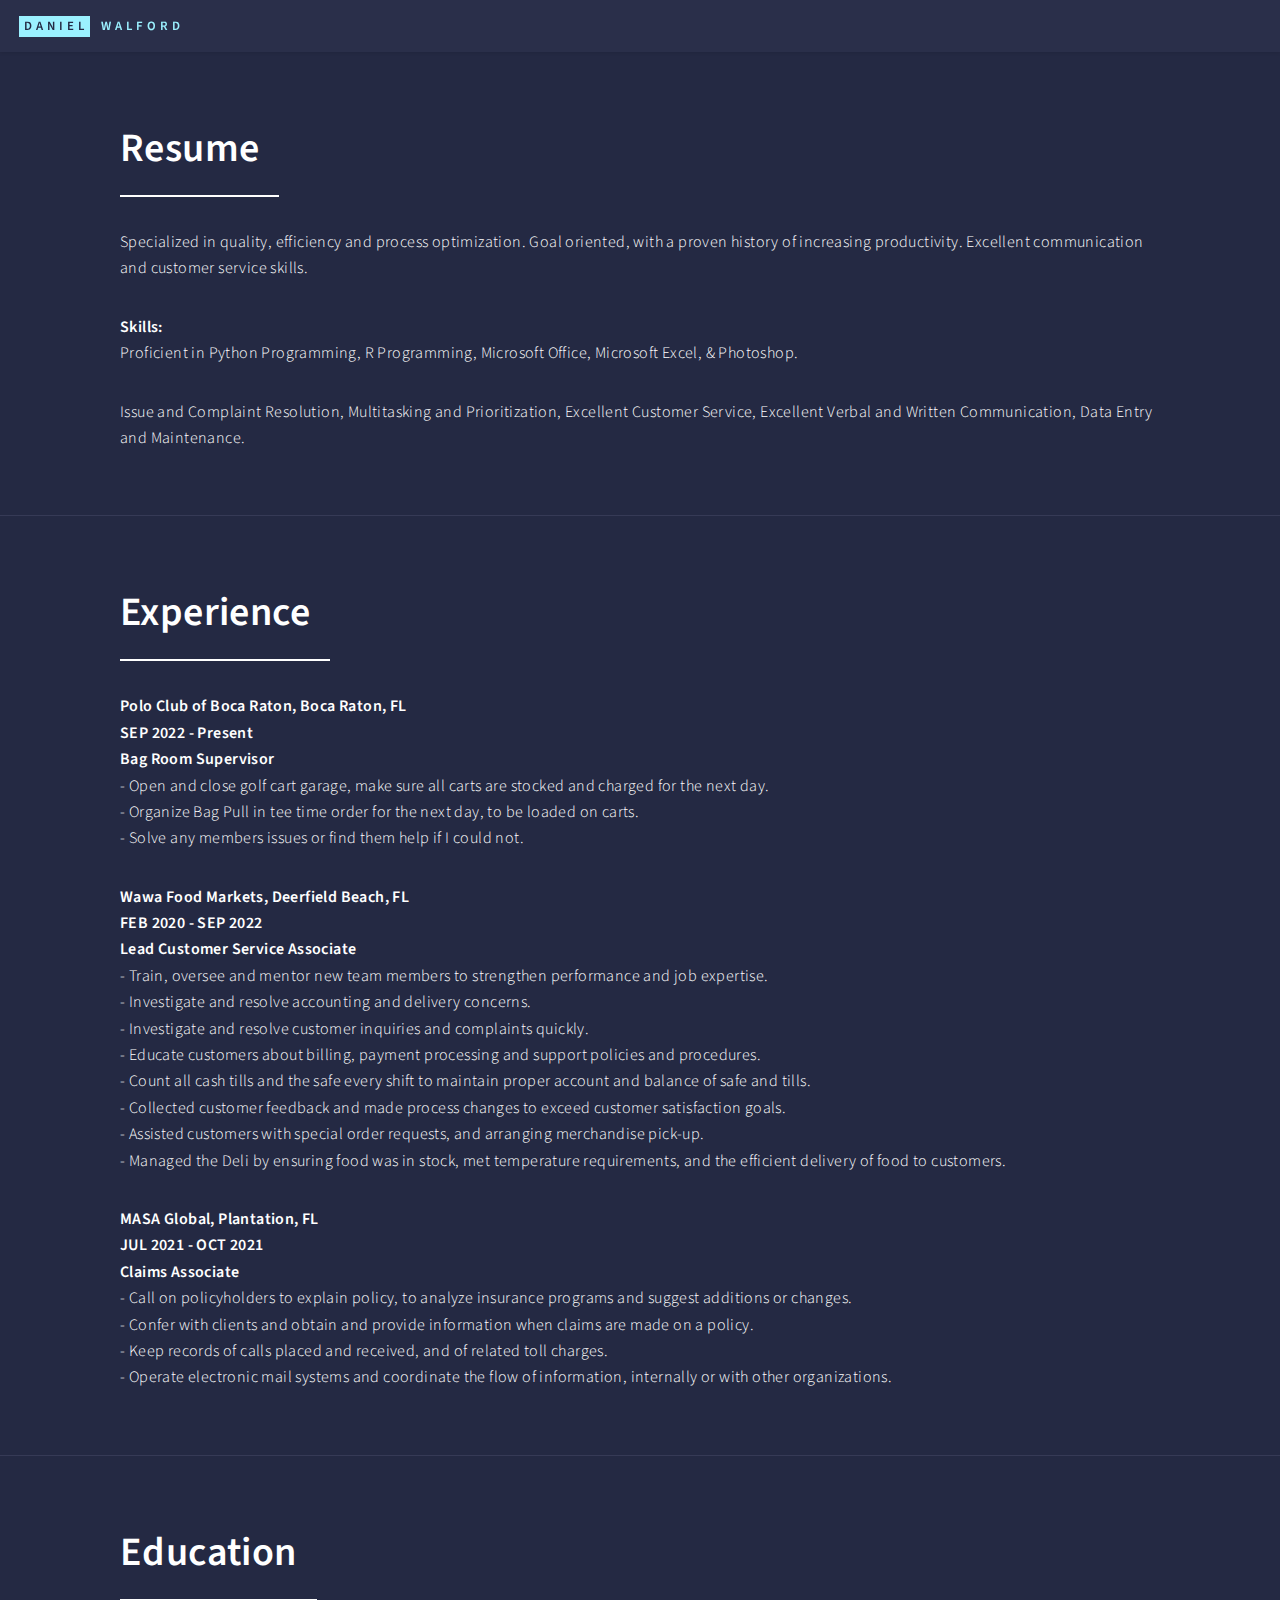
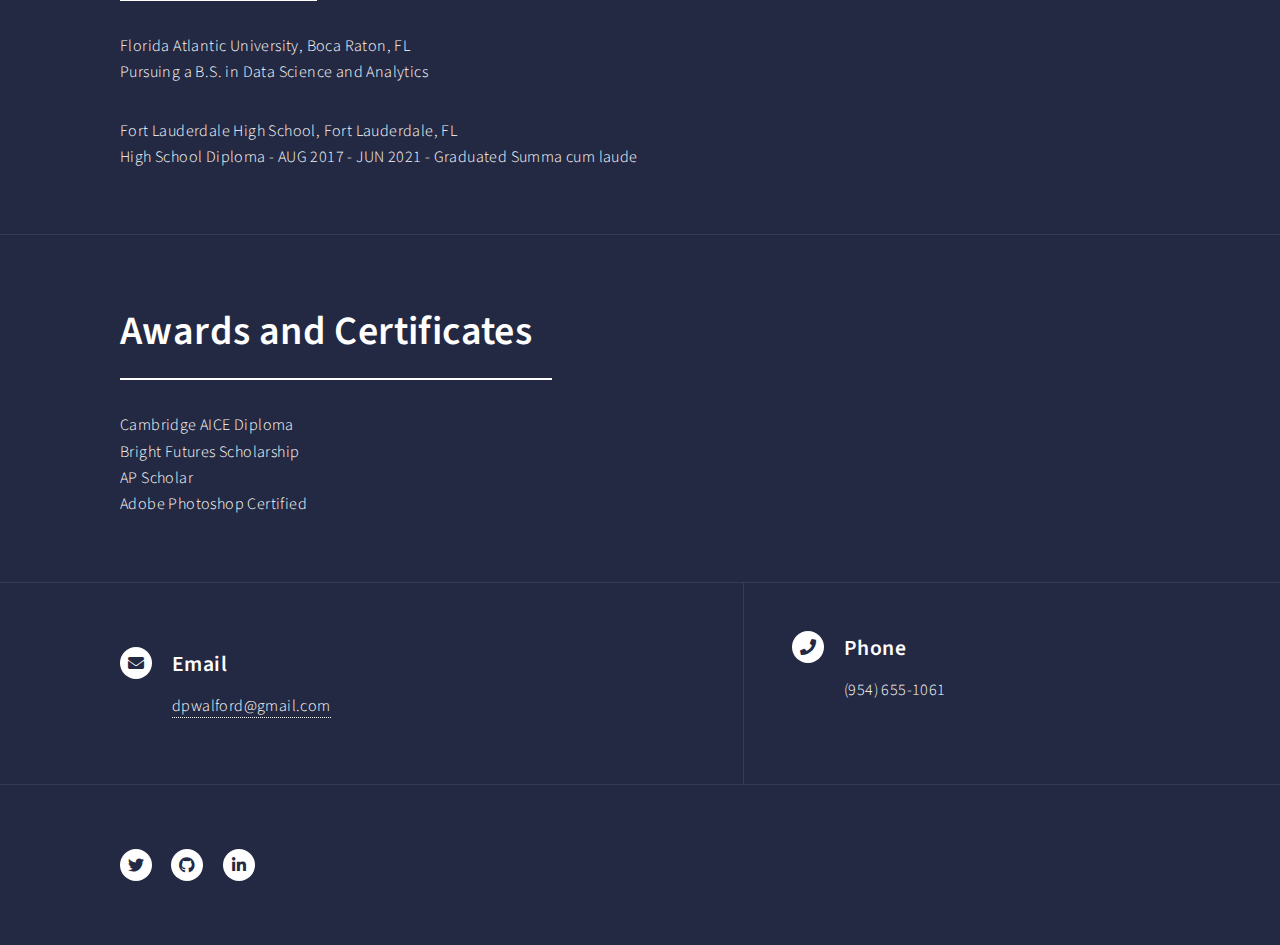
==== generic.html @ 7a770ee2 "Update generic.html" ====
<!DOCTYPE HTML>
<!--
	Forty by HTML5 UP
	html5up.net | @ajlkn
	Free for personal and commercial use under the CCA 3.0 license (html5up.net/license)
-->
<html>
	<head>
		<title>Generic - Forty by HTML5 UP</title>
		<meta charset="utf-8" />
		<meta name="viewport" content="width=device-width, initial-scale=1, user-scalable=no" />
		<link rel="stylesheet" href="assets/css/main.css" />
		<noscript><link rel="stylesheet" href="assets/css/noscript.css" /></noscript>
	</head>
	<body class="is-preload">

		<!-- Wrapper -->
			<div id="wrapper">

				<!-- Header -->
					<header id="header">
						<a href="index.html" class="logo"><strong>DANIEL</strong> <span>WALFORD</span></a>
					</header>

				<!-- Main -->
					<div id="main" class="alt">

						<!-- One -->
							<section id="one">
								<div class="inner">
									<header class="major">
										<h1>Resume</h1>
									</header>
									<p>Specialized in quality, efficiency and process optimization. Goal oriented, with a proven history of increasing productivity. Excellent communication and customer service skills.</p>
									<p><b>Skills:</b><br> Proficient in Python Programming, R Programming, Microsoft Office, Microsoft Excel, & Photoshop.</p>
									<p>Issue and Complaint Resolution, Multitasking and Prioritization, Excellent Customer Service, Excellent Verbal and Written Communication, Data Entry and Maintenance.</p>
								</div>
							</section>
							<section id="one">
								<div class="inner">
									<header class="major">
										<h1>Experience</h1>
									</header>
									<p><b>Polo Club of Boca Raton, Boca Raton, FL<br> SEP 2022 - Present<br> Bag Room Supervisor</b><br> - Open and close golf cart garage, make sure all carts are stocked and charged for the next day.<br> - Organize Bag Pull in tee time order for the next day, to be loaded on carts.<br> - Solve any members issues or find them help if I could not.</p>
									<p><b>Wawa Food Markets, Deerfield Beach, FL<br> FEB 2020 - SEP 2022<br> Lead Customer Service Associate </b><br> - Train, oversee and mentor new team members to strengthen performance and job expertise.<br> - Investigate and resolve accounting and delivery concerns.<br> - Investigate and resolve customer inquiries and complaints quickly.<br> - Educate customers about billing, payment processing and support policies and procedures.<br> - Count all cash tills and the safe every shift to maintain proper account and balance of safe and tills.<br> - Collected customer feedback and made process changes to exceed customer satisfaction goals.<br> - Assisted customers with special order requests, and arranging merchandise pick-up.<br> - Managed the Deli by ensuring food was in stock, met temperature requirements, and the efficient delivery of food to customers.</p>
									<p><b>MASA Global, Plantation, FL<br>  JUL 2021 - OCT 2021<br> Claims Associate</b><br> - Call on policyholders to explain policy, to analyze insurance programs and suggest additions or changes.<br> - Confer with clients and obtain and provide information when claims are made on a policy.<br> - Keep records of calls placed and received, and of related toll charges.<br> - Operate electronic mail systems and coordinate the flow of information, internally or with other organizations.
							</section>
							<section id="one">
								<div class="inner">
									<header class="major">
										<h1>Education</h1>
									</header>
									<p> Florida Atlantic University, Boca Raton, FL<br> Pursuing a B.S. in Data Science and Analytics</p>
									<p>Fort Lauderdale High School, Fort Lauderdale, FL<br> High School Diploma - AUG  2017 - JUN 2021 - Graduated Summa cum laude</p>
							</section>
							<section id="one">
								<div class="inner">
									<header class="major">
										<h1>Awards and Certificates</h1>
									</header>
									<p> Cambridge AICE Diploma<br> Bright Futures Scholarship<br> AP Scholar<br> Adobe Photoshop Certified </p>
							</section>
						

					</div>

				<!-- Contact -->
					<section id="contact">
						<div class="inner">
							<section>
									<div class="contact-method">
										<span class="icon solid alt fa-envelope"></span>
										<h3>Email</h3>
										<a href="href=mailto:“dpwalford@gmail.com”">dpwalford@gmail.com</a>
									</div>
							</section>
							<section class="split">
								
								<section>
									<div class="contact-method">
										<span class="icon solid alt fa-phone"></span>
										<h3>Phone</h3>
										<span>(954) 655-1061</span>
									</div>
								</section>
							</section>
						</div>
					</section>

				<!-- Footer -->
					<footer id="footer">
						<div class="inner">
							<ul class="icons">
								<li><a href="https://twitter.com/DanielWalford_" class="icon brands alt fa-twitter"><span class="label">Twitter</span></a></li>
								<li><a href="https://github.com/dpwalford" class="icon brands alt fa-github"><span class="label">GitHub</span></a></li>
								<li><a href="https://www.linkedin.com/" class="icon brands alt fa-linkedin-in"><span class="label">LinkedIn</span></a></li>
						</div>
					</footer>

			</div>

		<!-- Scripts -->
			<script src="assets/js/jquery.min.js"></script>
			<script src="assets/js/jquery.scrolly.min.js"></script>
			<script src="assets/js/jquery.scrollex.min.js"></script>
			<script src="assets/js/browser.min.js"></script>
			<script src="assets/js/breakpoints.min.js"></script>
			<script src="assets/js/util.js"></script>
			<script src="assets/js/main.js"></script>

	</body>
</html>
---- assets/css/main.css ----
@import url(fontawesome-all.min.css);
@import url("https://fonts.googleapis.com/css?family=Source+Sans+Pro:300,300italic,600,600italic");

/*
	Forty by HTML5 UP
	html5up.net | @ajlkn
	Free for personal and commercial use under the CCA 3.0 license (html5up.net/license)
*/

html, body, div, span, applet, object,
iframe, h1, h2, h3, h4, h5, h6, p, blockquote,
pre, a, abbr, acronym, address, big, cite,
code, del, dfn, em, img, ins, kbd, q, s, samp,
small, strike, strong, sub, sup, tt, var, b,
u, i, center, dl, dt, dd, ol, ul, li, fieldset,
form, label, legend, table, caption, tbody,
tfoot, thead, tr, th, td, article, aside,
canvas, details, embed, figure, figcaption,
footer, header, hgroup, menu, nav, output, ruby,
section, summary, time, mark, audio, video {
	margin: 0;
	padding: 0;
	border: 0;
	font-size: 100%;
	font: inherit;
	vertical-align: baseline;}

article, aside, details, figcaption, figure,
footer, header, hgroup, menu, nav, section {
	display: block;}

body {
	line-height: 1;
}

ol, ul {
	list-style: none;
}

blockquote, q {
	quotes: none;
}

	blockquote:before, blockquote:after, q:before, q:after {
		content: '';
		content: none;
	}

table {
	border-collapse: collapse;
	border-spacing: 0;
}

body {
	-webkit-text-size-adjust: none;
}

mark {
	background-color: transparent;
	color: inherit;
}

input::-moz-focus-inner {
	border: 0;
	padding: 0;
}

input, select, textarea {
	-moz-appearance: none;
	-webkit-appearance: none;
	-ms-appearance: none;
	appearance: none;
}

/* Basic */

	@-ms-viewport {
		width: device-width;
	}

	body {
		-ms-overflow-style: scrollbar;
	}

	@media screen and (max-width: 480px) {

		html, body {
			min-width: 320px;
		}

	}

	html {
		box-sizing: border-box;
	}

	*, *:before, *:after {
		box-sizing: inherit;
	}

	body {
		background: #242943;
	}

		body.is-preload *, body.is-preload *:before, body.is-preload *:after {
			-moz-animation: none !important;
			-webkit-animation: none !important;
			-ms-animation: none !important;
			animation: none !important;
			-moz-transition: none !important;
			-webkit-transition: none !important;
			-ms-transition: none !important;
			transition: none !important;
		}

/* Type */

	body, input, select, textarea {
		color: #ffffff;
		font-family: "Source Sans Pro", Helvetica, sans-serif;
		font-size: 17pt;
		font-weight: 300;
		letter-spacing: 0.025em;
		line-height: 1.65;
	}

		@media screen and (max-width: 1680px) {

			body, input, select, textarea {
				font-size: 14pt;
			}

		}

		@media screen and (max-width: 1280px) {

			body, input, select, textarea {
				font-size: 12pt;
			}

		}

		@media screen and (max-width: 360px) {

			body, input, select, textarea {
				font-size: 11pt;
			}

		}

	a {
		-moz-transition: color 0.2s ease-in-out, border-bottom-color 0.2s ease-in-out;
		-webkit-transition: color 0.2s ease-in-out, border-bottom-color 0.2s ease-in-out;
		-ms-transition: color 0.2s ease-in-out, border-bottom-color 0.2s ease-in-out;
		transition: color 0.2s ease-in-out, border-bottom-color 0.2s ease-in-out;
		border-bottom: dotted 1px;
		color: inherit;
		text-decoration: none;
	}

		a:hover {
			border-bottom-color: transparent;
			color: #9bf1ff !important;
		}

		a:active {
			color: #53e3fb !important;
		}

	strong, b {
		color: #ffffff;
		font-weight: 600;
	}

	em, i {
		font-style: italic;
	}

	p {
		margin: 0 0 2em 0;
	}

	h1, h2, h3, h4, h5, h6 {
		color: #ffffff;
		font-weight: 600;
		line-height: 1.65;
		margin: 0 0 1em 0;
	}

		h1 a, h2 a, h3 a, h4 a, h5 a, h6 a {
			color: inherit;
			border-bottom: 0;
		}

	h1 {
		font-size: 2.5em;
	}

	h2 {
		font-size: 1.75em;
	}

	h3 {
		font-size: 1.35em;
	}

	h4 {
		font-size: 1.1em;
	}

	h5 {
		font-size: 0.9em;
	}

	h6 {
		font-size: 0.7em;
	}

	@media screen and (max-width: 736px) {

		h1 {
			font-size: 2em;
		}

		h2 {
			font-size: 1.5em;
		}

		h3 {
			font-size: 1.25em;
		}

	}

	sub {
		font-size: 0.8em;
		position: relative;
		top: 0.5em;
	}

	sup {
		font-size: 0.8em;
		position: relative;
		top: -0.5em;
	}

	blockquote {
		border-left: solid 4px rgba(212, 212, 255, 0.1);
		font-style: italic;
		margin: 0 0 2em 0;
		padding: 0.5em 0 0.5em 2em;
	}

	code {
		background: rgba(212, 212, 255, 0.035);
		font-family: "Courier New", monospace;
		font-size: 0.9em;
		margin: 0 0.25em;
		padding: 0.25em 0.65em;
	}

	pre {
		-webkit-overflow-scrolling: touch;
		font-family: "Courier New", monospace;
		font-size: 0.9em;
		margin: 0 0 2em 0;
	}

		pre code {
			display: block;
			line-height: 1.75;
			padding: 1em 1.5em;
			overflow-x: auto;
		}

	hr {
		border: 0;
		border-bottom: solid 1px rgba(212, 212, 255, 0.1);
		margin: 2em 0;
	}

		hr.major {
			margin: 3em 0;
		}

	.align-left {
		text-align: left;
	}

	.align-center {
		text-align: center;
	}

	.align-right {
		text-align: right;
	}

/* Row */

	.row {
		display: flex;
		flex-wrap: wrap;
		box-sizing: border-box;
		align-items: stretch;
	}

		.row > * {
			box-sizing: border-box;
		}

		.row.gtr-uniform > * > :last-child {
			margin-bottom: 0;
		}

		.row.aln-left {
			justify-content: flex-start;
		}

		.row.aln-center {
			justify-content: center;
		}

		.row.aln-right {
			justify-content: flex-end;
		}

		.row.aln-top {
			align-items: flex-start;
		}

		.row.aln-middle {
			align-items: center;
		}

		.row.aln-bottom {
			align-items: flex-end;
		}

		.row > .imp {
			order: -1;
		}

		.row > .col-1 {
			width: 8.33333%;
		}

		.row > .off-1 {
			margin-left: 8.33333%;
		}

		.row > .col-2 {
			width: 16.66667%;
		}

		.row > .off-2 {
			margin-left: 16.66667%;
		}

		.row > .col-3 {
			width: 25%;
		}

		.row > .off-3 {
			margin-left: 25%;
		}

		.row > .col-4 {
			width: 33.33333%;
		}

		.row > .off-4 {
			margin-left: 33.33333%;
		}

		.row > .col-5 {
			width: 41.66667%;
		}

		.row > .off-5 {
			margin-left: 41.66667%;
		}

		.row > .col-6 {
			width: 50%;
		}

		.row > .off-6 {
			margin-left: 50%;
		}

		.row > .col-7 {
			width: 58.33333%;
		}

		.row > .off-7 {
			margin-left: 58.33333%;
		}

		.row > .col-8 {
			width: 66.66667%;
		}

		.row > .off-8 {
			margin-left: 66.66667%;
		}

		.row > .col-9 {
			width: 75%;
		}

		.row > .off-9 {
			margin-left: 75%;
		}

		.row > .col-10 {
			width: 83.33333%;
		}

		.row > .off-10 {
			margin-left: 83.33333%;
		}

		.row > .col-11 {
			width: 91.66667%;
		}

		.row > .off-11 {
			margin-left: 91.66667%;
		}

		.row > .col-12 {
			width: 100%;
		}

		.row > .off-12 {
			margin-left: 100%;
		}

		.row.gtr-0 {
			margin-top: 0;
			margin-left: 0em;
		}

			.row.gtr-0 > * {
				padding: 0 0 0 0em;
			}

			.row.gtr-0.gtr-uniform {
				margin-top: 0em;
			}

				.row.gtr-0.gtr-uniform > * {
					padding-top: 0em;
				}

		.row.gtr-25 {
			margin-top: 0;
			margin-left: -0.5em;
		}

			.row.gtr-25 > * {
				padding: 0 0 0 0.5em;
			}

			.row.gtr-25.gtr-uniform {
				margin-top: -0.5em;
			}

				.row.gtr-25.gtr-uniform > * {
					padding-top: 0.5em;
				}

		.row.gtr-50 {
			margin-top: 0;
			margin-left: -1em;
		}

			.row.gtr-50 > * {
				padding: 0 0 0 1em;
			}

			.row.gtr-50.gtr-uniform {
				margin-top: -1em;
			}

				.row.gtr-50.gtr-uniform > * {
					padding-top: 1em;
				}

		.row {
			margin-top: 0;
			margin-left: -2em;
		}

			.row > * {
				padding: 0 0 0 2em;
			}

			.row.gtr-uniform {
				margin-top: -2em;
			}

				.row.gtr-uniform > * {
					padding-top: 2em;
				}

		.row.gtr-150 {
			margin-top: 0;
			margin-left: -3em;
		}

			.row.gtr-150 > * {
				padding: 0 0 0 3em;
			}

			.row.gtr-150.gtr-uniform {
				margin-top: -3em;
			}

				.row.gtr-150.gtr-uniform > * {
					padding-top: 3em;
				}

		.row.gtr-200 {
			margin-top: 0;
			margin-left: -4em;
		}

			.row.gtr-200 > * {
				padding: 0 0 0 4em;
			}

			.row.gtr-200.gtr-uniform {
				margin-top: -4em;
			}

				.row.gtr-200.gtr-uniform > * {
					padding-top: 4em;
				}

		@media screen and (max-width: 1680px) {

			.row {
				display: flex;
				flex-wrap: wrap;
				box-sizing: border-box;
				align-items: stretch;
			}

				.row > * {
					box-sizing: border-box;
				}

				.row.gtr-uniform > * > :last-child {
					margin-bottom: 0;
				}

				.row.aln-left {
					justify-content: flex-start;
				}

				.row.aln-center {
					justify-content: center;
				}

				.row.aln-right {
					justify-content: flex-end;
				}

				.row.aln-top {
					align-items: flex-start;
				}

				.row.aln-middle {
					align-items: center;
				}

				.row.aln-bottom {
					align-items: flex-end;
				}

				.row > .imp-xlarge {
					order: -1;
				}

				.row > .col-1-xlarge {
					width: 8.33333%;
				}

				.row > .off-1-xlarge {
					margin-left: 8.33333%;
				}

				.row > .col-2-xlarge {
					width: 16.66667%;
				}

				.row > .off-2-xlarge {
					margin-left: 16.66667%;
				}

				.row > .col-3-xlarge {
					width: 25%;
				}

				.row > .off-3-xlarge {
					margin-left: 25%;
				}

				.row > .col-4-xlarge {
					width: 33.33333%;
				}

				.row > .off-4-xlarge {
					margin-left: 33.33333%;
				}

				.row > .col-5-xlarge {
					width: 41.66667%;
				}

				.row > .off-5-xlarge {
					margin-left: 41.66667%;
				}

				.row > .col-6-xlarge {
					width: 50%;
				}

				.row > .off-6-xlarge {
					margin-left: 50%;
				}

				.row > .col-7-xlarge {
					width: 58.33333%;
				}

				.row > .off-7-xlarge {
					margin-left: 58.33333%;
				}

				.row > .col-8-xlarge {
					width: 66.66667%;
				}

				.row > .off-8-xlarge {
					margin-left: 66.66667%;
				}

				.row > .col-9-xlarge {
					width: 75%;
				}

				.row > .off-9-xlarge {
					margin-left: 75%;
				}

				.row > .col-10-xlarge {
					width: 83.33333%;
				}

				.row > .off-10-xlarge {
					margin-left: 83.33333%;
				}

				.row > .col-11-xlarge {
					width: 91.66667%;
				}

				.row > .off-11-xlarge {
					margin-left: 91.66667%;
				}

				.row > .col-12-xlarge {
					width: 100%;
				}

				.row > .off-12-xlarge {
					margin-left: 100%;
				}

				.row.gtr-0 {
					margin-top: 0;
					margin-left: 0em;
				}

					.row.gtr-0 > * {
						padding: 0 0 0 0em;
					}

					.row.gtr-0.gtr-uniform {
						margin-top: 0em;
					}

						.row.gtr-0.gtr-uniform > * {
							padding-top: 0em;
						}

				.row.gtr-25 {
					margin-top: 0;
					margin-left: -0.5em;
				}

					.row.gtr-25 > * {
						padding: 0 0 0 0.5em;
					}

					.row.gtr-25.gtr-uniform {
						margin-top: -0.5em;
					}

						.row.gtr-25.gtr-uniform > * {
							padding-top: 0.5em;
						}

				.row.gtr-50 {
					margin-top: 0;
					margin-left: -1em;
				}

					.row.gtr-50 > * {
						padding: 0 0 0 1em;
					}

					.row.gtr-50.gtr-uniform {
						margin-top: -1em;
					}

						.row.gtr-50.gtr-uniform > * {
							padding-top: 1em;
						}

				.row {
					margin-top: 0;
					margin-left: -2em;
				}

					.row > * {
						padding: 0 0 0 2em;
					}

					.row.gtr-uniform {
						margin-top: -2em;
					}

						.row.gtr-uniform > * {
							padding-top: 2em;
						}

				.row.gtr-150 {
					margin-top: 0;
					margin-left: -3em;
				}

					.row.gtr-150 > * {
						padding: 0 0 0 3em;
					}

					.row.gtr-150.gtr-uniform {
						margin-top: -3em;
					}

						.row.gtr-150.gtr-uniform > * {
							padding-top: 3em;
						}

				.row.gtr-200 {
					margin-top: 0;
					margin-left: -4em;
				}

					.row.gtr-200 > * {
						padding: 0 0 0 4em;
					}

					.row.gtr-200.gtr-uniform {
						margin-top: -4em;
					}

						.row.gtr-200.gtr-uniform > * {
							padding-top: 4em;
						}

		}

		@media screen and (max-width: 1280px) {

			.row {
				display: flex;
				flex-wrap: wrap;
				box-sizing: border-box;
				align-items: stretch;
			}

				.row > * {
					box-sizing: border-box;
				}

				.row.gtr-uniform > * > :last-child {
					margin-bottom: 0;
				}

				.row.aln-left {
					justify-content: flex-start;
				}

				.row.aln-center {
					justify-content: center;
				}

				.row.aln-right {
					justify-content: flex-end;
				}

				.row.aln-top {
					align-items: flex-start;
				}

				.row.aln-middle {
					align-items: center;
				}

				.row.aln-bottom {
					align-items: flex-end;
				}

				.row > .imp-large {
					order: -1;
				}

				.row > .col-1-large {
					width: 8.33333%;
				}

				.row > .off-1-large {
					margin-left: 8.33333%;
				}

				.row > .col-2-large {
					width: 16.66667%;
				}

				.row > .off-2-large {
					margin-left: 16.66667%;
				}

				.row > .col-3-large {
					width: 25%;
				}

				.row > .off-3-large {
					margin-left: 25%;
				}

				.row > .col-4-large {
					width: 33.33333%;
				}

				.row > .off-4-large {
					margin-left: 33.33333%;
				}

				.row > .col-5-large {
					width: 41.66667%;
				}

				.row > .off-5-large {
					margin-left: 41.66667%;
				}

				.row > .col-6-large {
					width: 50%;
				}

				.row > .off-6-large {
					margin-left: 50%;
				}

				.row > .col-7-large {
					width: 58.33333%;
				}

				.row > .off-7-large {
					margin-left: 58.33333%;
				}

				.row > .col-8-large {
					width: 66.66667%;
				}

				.row > .off-8-large {
					margin-left: 66.66667%;
				}

				.row > .col-9-large {
					width: 75%;
				}

				.row > .off-9-large {
					margin-left: 75%;
				}

				.row > .col-10-large {
					width: 83.33333%;
				}

				.row > .off-10-large {
					margin-left: 83.33333%;
				}

				.row > .col-11-large {
					width: 91.66667%;
				}

				.row > .off-11-large {
					margin-left: 91.66667%;
				}

				.row > .col-12-large {
					width: 100%;
				}

				.row > .off-12-large {
					margin-left: 100%;
				}

				.row.gtr-0 {
					margin-top: 0;
					margin-left: 0em;
				}

					.row.gtr-0 > * {
						padding: 0 0 0 0em;
					}

					.row.gtr-0.gtr-uniform {
						margin-top: 0em;
					}

						.row.gtr-0.gtr-uniform > * {
							padding-top: 0em;
						}

				.row.gtr-25 {
					margin-top: 0;
					margin-left: -0.375em;
				}

					.row.gtr-25 > * {
						padding: 0 0 0 0.375em;
					}

					.row.gtr-25.gtr-uniform {
						margin-top: -0.375em;
					}

						.row.gtr-25.gtr-uniform > * {
							padding-top: 0.375em;
						}

				.row.gtr-50 {
					margin-top: 0;
					margin-left: -0.75em;
				}

					.row.gtr-50 > * {
						padding: 0 0 0 0.75em;
					}

					.row.gtr-50.gtr-uniform {
						margin-top: -0.75em;
					}

						.row.gtr-50.gtr-uniform > * {
							padding-top: 0.75em;
						}

				.row {
					margin-top: 0;
					margin-left: -1.5em;
				}

					.row > * {
						padding: 0 0 0 1.5em;
					}

					.row.gtr-uniform {
						margin-top: -1.5em;
					}

						.row.gtr-uniform > * {
							padding-top: 1.5em;
						}

				.row.gtr-150 {
					margin-top: 0;
					margin-left: -2.25em;
				}

					.row.gtr-150 > * {
						padding: 0 0 0 2.25em;
					}

					.row.gtr-150.gtr-uniform {
						margin-top: -2.25em;
					}

						.row.gtr-150.gtr-uniform > * {
							padding-top: 2.25em;
						}

				.row.gtr-200 {
					margin-top: 0;
					margin-left: -3em;
				}

					.row.gtr-200 > * {
						padding: 0 0 0 3em;
					}

					.row.gtr-200.gtr-uniform {
						margin-top: -3em;
					}

						.row.gtr-200.gtr-uniform > * {
							padding-top: 3em;
						}

		}

		@media screen and (max-width: 980px) {

			.row {
				display: flex;
				flex-wrap: wrap;
				box-sizing: border-box;
				align-items: stretch;
			}

				.row > * {
					box-sizing: border-box;
				}

				.row.gtr-uniform > * > :last-child {
					margin-bottom: 0;
				}

				.row.aln-left {
					justify-content: flex-start;
				}

				.row.aln-center {
					justify-content: center;
				}

				.row.aln-right {
					justify-content: flex-end;
				}

				.row.aln-top {
					align-items: flex-start;
				}

				.row.aln-middle {
					align-items: center;
				}

				.row.aln-bottom {
					align-items: flex-end;
				}

				.row > .imp-medium {
					order: -1;
				}

				.row > .col-1-medium {
					width: 8.33333%;
				}

				.row > .off-1-medium {
					margin-left: 8.33333%;
				}

				.row > .col-2-medium {
					width: 16.66667%;
				}

				.row > .off-2-medium {
					margin-left: 16.66667%;
				}

				.row > .col-3-medium {
					width: 25%;
				}

				.row > .off-3-medium {
					margin-left: 25%;
				}

				.row > .col-4-medium {
					width: 33.33333%;
				}

				.row > .off-4-medium {
					margin-left: 33.33333%;
				}

				.row > .col-5-medium {
					width: 41.66667%;
				}

				.row > .off-5-medium {
					margin-left: 41.66667%;
				}

				.row > .col-6-medium {
					width: 50%;
				}

				.row > .off-6-medium {
					margin-left: 50%;
				}

				.row > .col-7-medium {
					width: 58.33333%;
				}

				.row > .off-7-medium {
					margin-left: 58.33333%;
				}

				.row > .col-8-medium {
					width: 66.66667%;
				}

				.row > .off-8-medium {
					margin-left: 66.66667%;
				}

				.row > .col-9-medium {
					width: 75%;
				}

				.row > .off-9-medium {
					margin-left: 75%;
				}

				.row > .col-10-medium {
					width: 83.33333%;
				}

				.row > .off-10-medium {
					margin-left: 83.33333%;
				}

				.row > .col-11-medium {
					width: 91.66667%;
				}

				.row > .off-11-medium {
					margin-left: 91.66667%;
				}

				.row > .col-12-medium {
					width: 100%;
				}

				.row > .off-12-medium {
					margin-left: 100%;
				}

				.row.gtr-0 {
					margin-top: 0;
					margin-left: 0em;
				}

					.row.gtr-0 > * {
						padding: 0 0 0 0em;
					}

					.row.gtr-0.gtr-uniform {
						margin-top: 0em;
					}

						.row.gtr-0.gtr-uniform > * {
							padding-top: 0em;
						}

				.row.gtr-25 {
					margin-top: 0;
					margin-left: -0.375em;
				}

					.row.gtr-25 > * {
						padding: 0 0 0 0.375em;
					}

					.row.gtr-25.gtr-uniform {
						margin-top: -0.375em;
					}

						.row.gtr-25.gtr-uniform > * {
							padding-top: 0.375em;
						}

				.row.gtr-50 {
					margin-top: 0;
					margin-left: -0.75em;
				}

					.row.gtr-50 > * {
						padding: 0 0 0 0.75em;
					}

					.row.gtr-50.gtr-uniform {
						margin-top: -0.75em;
					}

						.row.gtr-50.gtr-uniform > * {
							padding-top: 0.75em;
						}

				.row {
					margin-top: 0;
					margin-left: -1.5em;
				}

					.row > * {
						padding: 0 0 0 1.5em;
					}

					.row.gtr-uniform {
						margin-top: -1.5em;
					}

						.row.gtr-uniform > * {
							padding-top: 1.5em;
						}

				.row.gtr-150 {
					margin-top: 0;
					margin-left: -2.25em;
				}

					.row.gtr-150 > * {
						padding: 0 0 0 2.25em;
					}

					.row.gtr-150.gtr-uniform {
						margin-top: -2.25em;
					}

						.row.gtr-150.gtr-uniform > * {
							padding-top: 2.25em;
						}

				.row.gtr-200 {
					margin-top: 0;
					margin-left: -3em;
				}

					.row.gtr-200 > * {
						padding: 0 0 0 3em;
					}

					.row.gtr-200.gtr-uniform {
						margin-top: -3em;
					}

						.row.gtr-200.gtr-uniform > * {
							padding-top: 3em;
						}

		}

		@media screen and (max-width: 736px) {

			.row {
				display: flex;
				flex-wrap: wrap;
				box-sizing: border-box;
				align-items: stretch;
			}

				.row > * {
					box-sizing: border-box;
				}

				.row.gtr-uniform > * > :last-child {
					margin-bottom: 0;
				}

				.row.aln-left {
					justify-content: flex-start;
				}

				.row.aln-center {
					justify-content: center;
				}

				.row.aln-right {
					justify-content: flex-end;
				}

				.row.aln-top {
					align-items: flex-start;
				}

				.row.aln-middle {
					align-items: center;
				}

				.row.aln-bottom {
					align-items: flex-end;
				}

				.row > .imp-small {
					order: -1;
				}

				.row > .col-1-small {
					width: 8.33333%;
				}

				.row > .off-1-small {
					margin-left: 8.33333%;
				}

				.row > .col-2-small {
					width: 16.66667%;
				}

				.row > .off-2-small {
					margin-left: 16.66667%;
				}

				.row > .col-3-small {
					width: 25%;
				}

				.row > .off-3-small {
					margin-left: 25%;
				}

				.row > .col-4-small {
					width: 33.33333%;
				}

				.row > .off-4-small {
					margin-left: 33.33333%;
				}

				.row > .col-5-small {
					width: 41.66667%;
				}

				.row > .off-5-small {
					margin-left: 41.66667%;
				}

				.row > .col-6-small {
					width: 50%;
				}

				.row > .off-6-small {
					margin-left: 50%;
				}

				.row > .col-7-small {
					width: 58.33333%;
				}

				.row > .off-7-small {
					margin-left: 58.33333%;
				}

				.row > .col-8-small {
					width: 66.66667%;
				}

				.row > .off-8-small {
					margin-left: 66.66667%;
				}

				.row > .col-9-small {
					width: 75%;
				}

				.row > .off-9-small {
					margin-left: 75%;
				}

				.row > .col-10-small {
					width: 83.33333%;
				}

				.row > .off-10-small {
					margin-left: 83.33333%;
				}

				.row > .col-11-small {
					width: 91.66667%;
				}

				.row > .off-11-small {
					margin-left: 91.66667%;
				}

				.row > .col-12-small {
					width: 100%;
				}

				.row > .off-12-small {
					margin-left: 100%;
				}

				.row.gtr-0 {
					margin-top: 0;
					margin-left: 0em;
				}

					.row.gtr-0 > * {
						padding: 0 0 0 0em;
					}

					.row.gtr-0.gtr-uniform {
						margin-top: 0em;
					}

						.row.gtr-0.gtr-uniform > * {
							padding-top: 0em;
						}

				.row.gtr-25 {
					margin-top: 0;
					margin-left: -0.3125em;
				}

					.row.gtr-25 > * {
						padding: 0 0 0 0.3125em;
					}

					.row.gtr-25.gtr-uniform {
						margin-top: -0.3125em;
					}

						.row.gtr-25.gtr-uniform > * {
							padding-top: 0.3125em;
						}

				.row.gtr-50 {
					margin-top: 0;
					margin-left: -0.625em;
				}

					.row.gtr-50 > * {
						padding: 0 0 0 0.625em;
					}

					.row.gtr-50.gtr-uniform {
						margin-top: -0.625em;
					}

						.row.gtr-50.gtr-uniform > * {
							padding-top: 0.625em;
						}

				.row {
					margin-top: 0;
					margin-left: -1.25em;
				}

					.row > * {
						padding: 0 0 0 1.25em;
					}

					.row.gtr-uniform {
						margin-top: -1.25em;
					}

						.row.gtr-uniform > * {
							padding-top: 1.25em;
						}

				.row.gtr-150 {
					margin-top: 0;
					margin-left: -1.875em;
				}

					.row.gtr-150 > * {
						padding: 0 0 0 1.875em;
					}

					.row.gtr-150.gtr-uniform {
						margin-top: -1.875em;
					}

						.row.gtr-150.gtr-uniform > * {
							padding-top: 1.875em;
						}

				.row.gtr-200 {
					margin-top: 0;
					margin-left: -2.5em;
				}

					.row.gtr-200 > * {
						padding: 0 0 0 2.5em;
					}

					.row.gtr-200.gtr-uniform {
						margin-top: -2.5em;
					}

						.row.gtr-200.gtr-uniform > * {
							padding-top: 2.5em;
						}

		}

		@media screen and (max-width: 480px) {

			.row {
				display: flex;
				flex-wrap: wrap;
				box-sizing: border-box;
				align-items: stretch;
			}

				.row > * {
					box-sizing: border-box;
				}

				.row.gtr-uniform > * > :last-child {
					margin-bottom: 0;
				}

				.row.aln-left {
					justify-content: flex-start;
				}

				.row.aln-center {
					justify-content: center;
				}

				.row.aln-right {
					justify-content: flex-end;
				}

				.row.aln-top {
					align-items: flex-start;
				}

				.row.aln-middle {
					align-items: center;
				}

				.row.aln-bottom {
					align-items: flex-end;
				}

				.row > .imp-xsmall {
					order: -1;
				}

				.row > .col-1-xsmall {
					width: 8.33333%;
				}

				.row > .off-1-xsmall {
					margin-left: 8.33333%;
				}

				.row > .col-2-xsmall {
					width: 16.66667%;
				}

				.row > .off-2-xsmall {
					margin-left: 16.66667%;
				}

				.row > .col-3-xsmall {
					width: 25%;
				}

				.row > .off-3-xsmall {
					margin-left: 25%;
				}

				.row > .col-4-xsmall {
					width: 33.33333%;
				}

				.row > .off-4-xsmall {
					margin-left: 33.33333%;
				}

				.row > .col-5-xsmall {
					width: 41.66667%;
				}

				.row > .off-5-xsmall {
					margin-left: 41.66667%;
				}

				.row > .col-6-xsmall {
					width: 50%;
				}

				.row > .off-6-xsmall {
					margin-left: 50%;
				}

				.row > .col-7-xsmall {
					width: 58.33333%;
				}

				.row > .off-7-xsmall {
					margin-left: 58.33333%;
				}

				.row > .col-8-xsmall {
					width: 66.66667%;
				}

				.row > .off-8-xsmall {
					margin-left: 66.66667%;
				}

				.row > .col-9-xsmall {
					width: 75%;
				}

				.row > .off-9-xsmall {
					margin-left: 75%;
				}

				.row > .col-10-xsmall {
					width: 83.33333%;
				}

				.row > .off-10-xsmall {
					margin-left: 83.33333%;
				}

				.row > .col-11-xsmall {
					width: 91.66667%;
				}

				.row > .off-11-xsmall {
					margin-left: 91.66667%;
				}

				.row > .col-12-xsmall {
					width: 100%;
				}

				.row > .off-12-xsmall {
					margin-left: 100%;
				}

				.row.gtr-0 {
					margin-top: 0;
					margin-left: 0em;
				}

					.row.gtr-0 > * {
						padding: 0 0 0 0em;
					}

					.row.gtr-0.gtr-uniform {
						margin-top: 0em;
					}

						.row.gtr-0.gtr-uniform > * {
							padding-top: 0em;
						}

				.row.gtr-25 {
					margin-top: 0;
					margin-left: -0.3125em;
				}

					.row.gtr-25 > * {
						padding: 0 0 0 0.3125em;
					}

					.row.gtr-25.gtr-uniform {
						margin-top: -0.3125em;
					}

						.row.gtr-25.gtr-uniform > * {
							padding-top: 0.3125em;
						}

				.row.gtr-50 {
					margin-top: 0;
					margin-left: -0.625em;
				}

					.row.gtr-50 > * {
						padding: 0 0 0 0.625em;
					}

					.row.gtr-50.gtr-uniform {
						margin-top: -0.625em;
					}

						.row.gtr-50.gtr-uniform > * {
							padding-top: 0.625em;
						}

				.row {
					margin-top: 0;
					margin-left: -1.25em;
				}

					.row > * {
						padding: 0 0 0 1.25em;
					}

					.row.gtr-uniform {
						margin-top: -1.25em;
					}

						.row.gtr-uniform > * {
							padding-top: 1.25em;
						}

				.row.gtr-150 {
					margin-top: 0;
					margin-left: -1.875em;
				}

					.row.gtr-150 > * {
						padding: 0 0 0 1.875em;
					}

					.row.gtr-150.gtr-uniform {
						margin-top: -1.875em;
					}

						.row.gtr-150.gtr-uniform > * {
							padding-top: 1.875em;
						}

				.row.gtr-200 {
					margin-top: 0;
					margin-left: -2.5em;
				}

					.row.gtr-200 > * {
						padding: 0 0 0 2.5em;
					}

					.row.gtr-200.gtr-uniform {
						margin-top: -2.5em;
					}

						.row.gtr-200.gtr-uniform > * {
							padding-top: 2.5em;
						}

		}

/* Section/Article */

	section.special, article.special {
		text-align: center;
	}

	header.major {
		width: -moz-max-content;
		width: -webkit-max-content;
		width: -ms-max-content;
		width: max-content;
		margin-bottom: 2em;
	}

		header.major > :first-child {
			margin-bottom: 0;
			width: calc(100% + 0.5em);
		}

			header.major > :first-child:after {
				content: '';
				background-color: #ffffff;
				display: block;
				height: 2px;
				margin: 0.325em 0 0.5em 0;
				width: 100%;
			}

		header.major > p {
			font-size: 0.7em;
			font-weight: 600;
			letter-spacing: 0.25em;
			margin-bottom: 0;
			text-transform: uppercase;
		}

		body.is-ie header.major > :first-child:after {
			max-width: 9em;
		}

		body.is-ie header.major > h1:after {
			max-width: 100% !important;
		}

	@media screen and (max-width: 736px) {

		header.major > p br {
			display: none;
		}

	}

/* Form */

	form {
		margin: 0 0 2em 0;
	}

		form > :last-child {
			margin-bottom: 0;
		}

		form > .fields {
			display: -moz-flex;
			display: -webkit-flex;
			display: -ms-flex;
			display: flex;
			-moz-flex-wrap: wrap;
			-webkit-flex-wrap: wrap;
			-ms-flex-wrap: wrap;
			flex-wrap: wrap;
			width: calc(100% + 3em);
			margin: -1.5em 0 2em -1.5em;
		}

			form > .fields > .field {
				-moz-flex-grow: 0;
				-webkit-flex-grow: 0;
				-ms-flex-grow: 0;
				flex-grow: 0;
				-moz-flex-shrink: 0;
				-webkit-flex-shrink: 0;
				-ms-flex-shrink: 0;
				flex-shrink: 0;
				padding: 1.5em 0 0 1.5em;
				width: calc(100% - 1.5em);
			}

				form > .fields > .field.half {
					width: calc(50% - 0.75em);
				}

				form > .fields > .field.third {
					width: calc(100%/3 - 0.5em);
				}

				form > .fields > .field.quarter {
					width: calc(25% - 0.375em);
				}

		@media screen and (max-width: 480px) {

			form > .fields {
				width: calc(100% + 3em);
				margin: -1.5em 0 2em -1.5em;
			}

				form > .fields > .field {
					padding: 1.5em 0 0 1.5em;
					width: calc(100% - 1.5em);
				}

					form > .fields > .field.half {
						width: calc(100% - 1.5em);
					}

					form > .fields > .field.third {
						width: calc(100% - 1.5em);
					}

					form > .fields > .field.quarter {
						width: calc(100% - 1.5em);
					}

		}

	label {
		color: #ffffff;
		display: block;
		font-size: 0.8em;
		font-weight: 600;
		letter-spacing: 0.25em;
		margin: 0 0 1em 0;
		text-transform: uppercase;
	}

	input[type="text"],
	input[type="password"],
	input[type="email"],
	input[type="tel"],
	input[type="search"],
	input[type="url"],
	select,
	textarea {
		-moz-appearance: none;
		-webkit-appearance: none;
		-ms-appearance: none;
		appearance: none;
		background: rgba(212, 212, 255, 0.035);
		border: none;
		border-radius: 0;
		color: inherit;
		display: block;
		outline: 0;
		padding: 0 1em;
		text-decoration: none;
		width: 100%;
	}

		input[type="text"]:invalid,
		input[type="password"]:invalid,
		input[type="email"]:invalid,
		input[type="tel"]:invalid,
		input[type="search"]:invalid,
		input[type="url"]:invalid,
		select:invalid,
		textarea:invalid {
			box-shadow: none;
		}

		input[type="text"]:focus,
		input[type="password"]:focus,
		input[type="email"]:focus,
		input[type="tel"]:focus,
		input[type="search"]:focus,
		input[type="url"]:focus,
		select:focus,
		textarea:focus {
			border-color: #9bf1ff;
			box-shadow: 0 0 0 2px #9bf1ff;
		}

	select {
		background-image: url("data:image/svg+xml;charset=utf8,%3Csvg xmlns='http://www.w3.org/2000/svg' width='40' height='40' preserveAspectRatio='none' viewBox='0 0 40 40'%3E%3Cpath d='M9.4,12.3l10.4,10.4l10.4-10.4c0.2-0.2,0.5-0.4,0.9-0.4c0.3,0,0.6,0.1,0.9,0.4l3.3,3.3c0.2,0.2,0.4,0.5,0.4,0.9 c0,0.4-0.1,0.6-0.4,0.9L20.7,31.9c-0.2,0.2-0.5,0.4-0.9,0.4c-0.3,0-0.6-0.1-0.9-0.4L4.3,17.3c-0.2-0.2-0.4-0.5-0.4-0.9 c0-0.4,0.1-0.6,0.4-0.9l3.3-3.3c0.2-0.2,0.5-0.4,0.9-0.4S9.1,12.1,9.4,12.3z' fill='rgba(212, 212, 255, 0.1)' /%3E%3C/svg%3E");
		background-size: 1.25rem;
		background-repeat: no-repeat;
		background-position: calc(100% - 1rem) center;
		height: 2.75em;
		padding-right: 2.75em;
		text-overflow: ellipsis;
	}

		select option {
			color: #ffffff;
			background: #242943;
		}

		select:focus::-ms-value {
			background-color: transparent;
		}

		select::-ms-expand {
			display: none;
		}

	input[type="text"],
	input[type="password"],
	input[type="email"],
	input[type="tel"],
	input[type="search"],
	input[type="url"],
	select {
		height: 2.75em;
	}

	textarea {
		padding: 0.75em 1em;
	}

	input[type="checkbox"],
	input[type="radio"] {
		-moz-appearance: none;
		-webkit-appearance: none;
		-ms-appearance: none;
		appearance: none;
		display: block;
		float: left;
		margin-right: -2em;
		opacity: 0;
		width: 1em;
		z-index: -1;
	}

		input[type="checkbox"] + label,
		input[type="radio"] + label {
			text-decoration: none;
			color: #ffffff;
			cursor: pointer;
			display: inline-block;
			font-weight: 300;
			padding-left: 2.65em;
			padding-right: 0.75em;
			position: relative;
		}

			input[type="checkbox"] + label:before,
			input[type="radio"] + label:before {
				-moz-osx-font-smoothing: grayscale;
				-webkit-font-smoothing: antialiased;
				display: inline-block;
				font-style: normal;
				font-variant: normal;
				text-rendering: auto;
				line-height: 1;
				text-transform: none !important;
				font-family: 'Font Awesome 5 Free';
				font-weight: 900;
			}

			input[type="checkbox"] + label:before,
			input[type="radio"] + label:before {
				background: rgba(212, 212, 255, 0.035);
				content: '';
				display: inline-block;
				font-size: 0.8em;
				height: 2.0625em;
				left: 0;
				letter-spacing: 0;
				line-height: 2.0625em;
				position: absolute;
				text-align: center;
				top: 0;
				width: 2.0625em;
			}

		input[type="checkbox"]:checked + label:before,
		input[type="radio"]:checked + label:before {
			background: #ffffff;
			border-color: #9bf1ff;
			content: '\f00c';
			color: #242943;
		}

		input[type="checkbox"]:focus + label:before,
		input[type="radio"]:focus + label:before {
			box-shadow: 0 0 0 2px #9bf1ff;
		}

	input[type="radio"] + label:before {
		border-radius: 100%;
	}

	::-webkit-input-placeholder {
		color: rgba(244, 244, 255, 0.2) !important;
		opacity: 1.0;
	}

	:-moz-placeholder {
		color: rgba(244, 244, 255, 0.2) !important;
		opacity: 1.0;
	}

	::-moz-placeholder {
		color: rgba(244, 244, 255, 0.2) !important;
		opacity: 1.0;
	}

	:-ms-input-placeholder {
		color: rgba(244, 244, 255, 0.2) !important;
		opacity: 1.0;
	}

/* Box */

	.box {
		border: solid 1px rgba(212, 212, 255, 0.1);
		margin-bottom: 2em;
		padding: 1.5em;
	}

		.box > :last-child,
		.box > :last-child > :last-child,
		.box > :last-child > :last-child > :last-child {
			margin-bottom: 0;
		}

		.box.alt {
			border: 0;
			border-radius: 0;
			padding: 0;
		}

/* Icon */

	.icon {
		text-decoration: none;
		border-bottom: none;
		position: relative;
	}

		.icon:before {
			-moz-osx-font-smoothing: grayscale;
			-webkit-font-smoothing: antialiased;
			display: inline-block;
			font-style: normal;
			font-variant: normal;
			text-rendering: auto;
			line-height: 1;
			text-transform: none !important;
			font-family: 'Font Awesome 5 Free';
			font-weight: 400;
		}

		.icon > .label {
			display: none;
		}

		.icon:before {
			line-height: inherit;
		}

		.icon.solid:before {
			font-weight: 900;
		}

		.icon.brands:before {
			font-family: 'Font Awesome 5 Brands';
		}

		.icon.alt:before {
			background-color: #ffffff;
			border-radius: 100%;
			color: #242943;
			display: inline-block;
			height: 2em;
			line-height: 2em;
			text-align: center;
			width: 2em;
		}

	a.icon.alt:before {
		-moz-transition: background-color 0.2s ease-in-out;
		-webkit-transition: background-color 0.2s ease-in-out;
		-ms-transition: background-color 0.2s ease-in-out;
		transition: background-color 0.2s ease-in-out;
	}

	a.icon.alt:hover:before {
		background-color: #6fc3df;
	}

	a.icon.alt:active:before {
		background-color: #37a6cb;
	}

/* Image */

	.image {
		border: 0;
		display: inline-block;
		position: relative;
	}

		.image img {
			display: block;
		}

		.image.left, .image.right {
			max-width: 30%;
		}

			.image.left img, .image.right img {
				width: 100%;
			}

		.image.left {
			float: left;
			margin: 0 1.5em 1.25em 0;
			top: 0.25em;
		}

		.image.right {
			float: right;
			margin: 0 0 1.25em 1.5em;
			top: 0.25em;
		}

		.image.fit {
			display: block;
			margin: 0 0 2em 0;
			width: 100%;
		}

			.image.fit img {
				width: 100%;
			}

		.image.main {
			display: block;
			margin: 2.5em 0;
			width: 100%;
		}

			.image.main img {
				width: 100%;
			}

			@media screen and (max-width: 736px) {

				.image.main {
					margin: 1.5em 0;
				}

			}

/* List */

	ol {
		list-style: decimal;
		margin: 0 0 2em 0;
		padding-left: 1.25em;
	}

		ol li {
			padding-left: 0.25em;
		}

	ul {
		list-style: disc;
		margin: 0 0 2em 0;
		padding-left: 1em;
	}

		ul li {
			padding-left: 0.5em;
		}

		ul.alt {
			list-style: none;
			padding-left: 0;
		}

			ul.alt li {
				border-top: solid 1px rgba(212, 212, 255, 0.1);
				padding: 0.5em 0;
			}

				ul.alt li:first-child {
					border-top: 0;
					padding-top: 0;
				}

	dl {
		margin: 0 0 2em 0;
	}

		dl dt {
			display: block;
			font-weight: 600;
			margin: 0 0 1em 0;
		}

		dl dd {
			margin-left: 2em;
		}

/* Actions */

	ul.actions {
		display: -moz-flex;
		display: -webkit-flex;
		display: -ms-flex;
		display: flex;
		cursor: default;
		list-style: none;
		margin-left: -1em;
		padding-left: 0;
	}

		ul.actions li {
			padding: 0 0 0 1em;
			vertical-align: middle;
		}

		ul.actions.special {
			-moz-justify-content: center;
			-webkit-justify-content: center;
			-ms-justify-content: center;
			justify-content: center;
			width: 100%;
			margin-left: 0;
		}

			ul.actions.special li:first-child {
				padding-left: 0;
			}

		ul.actions.stacked {
			-moz-flex-direction: column;
			-webkit-flex-direction: column;
			-ms-flex-direction: column;
			flex-direction: column;
			margin-left: 0;
		}

			ul.actions.stacked li {
				padding: 1.3em 0 0 0;
			}

				ul.actions.stacked li:first-child {
					padding-top: 0;
				}

		ul.actions.fit {
			width: calc(100% + 1em);
		}

			ul.actions.fit li {
				-moz-flex-grow: 1;
				-webkit-flex-grow: 1;
				-ms-flex-grow: 1;
				flex-grow: 1;
				-moz-flex-shrink: 1;
				-webkit-flex-shrink: 1;
				-ms-flex-shrink: 1;
				flex-shrink: 1;
				width: 100%;
			}

				ul.actions.fit li > * {
					width: 100%;
				}

			ul.actions.fit.stacked {
				width: 100%;
			}

/* Icons */

	ul.icons {
		cursor: default;
		list-style: none;
		padding-left: 0;
	}

		ul.icons li {
			display: inline-block;
			padding: 0 1em 0 0;
		}

			ul.icons li:last-child {
				padding-right: 0;
			}

		@media screen and (max-width: 736px) {

			ul.icons li {
				padding: 0 0.75em 0 0;
			}

		}

/* Pagination */

	ul.pagination {
		cursor: default;
		list-style: none;
		padding-left: 0;
	}

		ul.pagination li {
			display: inline-block;
			padding-left: 0;
			vertical-align: middle;
		}

			ul.pagination li > .page {
				-moz-transition: background-color 0.2s ease-in-out, color 0.2s ease-in-out;
				-webkit-transition: background-color 0.2s ease-in-out, color 0.2s ease-in-out;
				-ms-transition: background-color 0.2s ease-in-out, color 0.2s ease-in-out;
				transition: background-color 0.2s ease-in-out, color 0.2s ease-in-out;
				border-bottom: 0;
				display: inline-block;
				font-size: 0.8em;
				font-weight: 600;
				height: 1.5em;
				line-height: 1.5em;
				margin: 0 0.125em;
				min-width: 1.5em;
				padding: 0 0.5em;
				text-align: center;
			}

				ul.pagination li > .page.active {
					background-color: #ffffff;
					color: #242943;
				}

					ul.pagination li > .page.active:hover {
						background-color: #9bf1ff;
						color: #242943 !important;
					}

					ul.pagination li > .page.active:active {
						background-color: #53e3fb;
					}

			ul.pagination li:first-child {
				padding-right: 0.75em;
			}

			ul.pagination li:last-child {
				padding-left: 0.75em;
			}

		@media screen and (max-width: 480px) {

			ul.pagination li:nth-child(n+2):nth-last-child(n+2) {
				display: none;
			}

			ul.pagination li:first-child {
				padding-right: 0;
			}

		}

/* Table */

	.table-wrapper {
		-webkit-overflow-scrolling: touch;
		overflow-x: auto;
	}

	table {
		margin: 0 0 2em 0;
		width: 100%;
	}

		table tbody tr {
			border: solid 1px rgba(212, 212, 255, 0.1);
			border-left: 0;
			border-right: 0;
		}

			table tbody tr:nth-child(2n + 1) {
				background-color: rgba(212, 212, 255, 0.035);
			}

		table td {
			padding: 0.75em 0.75em;
		}

		table th {
			color: #ffffff;
			font-size: 0.9em;
			font-weight: 600;
			padding: 0 0.75em 0.75em 0.75em;
			text-align: left;
		}

		table thead {
			border-bottom: solid 2px rgba(212, 212, 255, 0.1);
		}

		table tfoot {
			border-top: solid 2px rgba(212, 212, 255, 0.1);
		}

		table.alt {
			border-collapse: separate;
		}

			table.alt tbody tr td {
				border: solid 1px rgba(212, 212, 255, 0.1);
				border-left-width: 0;
				border-top-width: 0;
			}

				table.alt tbody tr td:first-child {
					border-left-width: 1px;
				}

			table.alt tbody tr:first-child td {
				border-top-width: 1px;
			}

			table.alt thead {
				border-bottom: 0;
			}

			table.alt tfoot {
				border-top: 0;
			}

/* Button */

	input[type="submit"],
	input[type="reset"],
	input[type="button"],
	button,
	.button {
		-moz-appearance: none;
		-webkit-appearance: none;
		-ms-appearance: none;
		appearance: none;
		-moz-transition: background-color 0.2s ease-in-out, box-shadow 0.2s ease-in-out, color 0.2s ease-in-out;
		-webkit-transition: background-color 0.2s ease-in-out, box-shadow 0.2s ease-in-out, color 0.2s ease-in-out;
		-ms-transition: background-color 0.2s ease-in-out, box-shadow 0.2s ease-in-out, color 0.2s ease-in-out;
		transition: background-color 0.2s ease-in-out, box-shadow 0.2s ease-in-out, color 0.2s ease-in-out;
		background-color: transparent;
		border: 0;
		border-radius: 0;
		box-shadow: inset 0 0 0 2px #ffffff;
		color: #ffffff;
		cursor: pointer;
		display: inline-block;
		font-size: 0.8em;
		font-weight: 600;
		height: 3.5em;
		letter-spacing: 0.25em;
		line-height: 3.5em;
		padding: 0 1.75em;
		text-align: center;
		text-decoration: none;
		text-transform: uppercase;
		white-space: nowrap;
	}

		input[type="submit"]:hover, input[type="submit"]:active,
		input[type="reset"]:hover,
		input[type="reset"]:active,
		input[type="button"]:hover,
		input[type="button"]:active,
		button:hover,
		button:active,
		.button:hover,
		.button:active {
			box-shadow: inset 0 0 0 2px #9bf1ff;
			color: #9bf1ff;
		}

		input[type="submit"]:active,
		input[type="reset"]:active,
		input[type="button"]:active,
		button:active,
		.button:active {
			background-color: rgba(155, 241, 255, 0.1);
			box-shadow: inset 0 0 0 2px #53e3fb;
			color: #53e3fb;
		}

		input[type="submit"].icon:before,
		input[type="reset"].icon:before,
		input[type="button"].icon:before,
		button.icon:before,
		.button.icon:before {
			margin-right: 0.5em;
		}

		input[type="submit"].fit,
		input[type="reset"].fit,
		input[type="button"].fit,
		button.fit,
		.button.fit {
			width: 100%;
		}

		input[type="submit"].small,
		input[type="reset"].small,
		input[type="button"].small,
		button.small,
		.button.small {
			font-size: 0.6em;
		}

		input[type="submit"].large,
		input[type="reset"].large,
		input[type="button"].large,
		button.large,
		.button.large {
			font-size: 1.25em;
			height: 3em;
			line-height: 3em;
		}

		input[type="submit"].next,
		input[type="reset"].next,
		input[type="button"].next,
		button.next,
		.button.next {
			padding-right: 4.5em;
			position: relative;
		}

			input[type="submit"].next:before, input[type="submit"].next:after,
			input[type="reset"].next:before,
			input[type="reset"].next:after,
			input[type="button"].next:before,
			input[type="button"].next:after,
			button.next:before,
			button.next:after,
			.button.next:before,
			.button.next:after {
				-moz-transition: opacity 0.2s ease-in-out;
				-webkit-transition: opacity 0.2s ease-in-out;
				-ms-transition: opacity 0.2s ease-in-out;
				transition: opacity 0.2s ease-in-out;
				background-position: center right;
				background-repeat: no-repeat;
				background-size: 36px 24px;
				content: '';
				display: block;
				height: 100%;
				position: absolute;
				right: 1.5em;
				top: 0;
				vertical-align: middle;
				width: 36px;
			}

			input[type="submit"].next:before,
			input[type="reset"].next:before,
			input[type="button"].next:before,
			button.next:before,
			.button.next:before {
				background-image: url("data:image/svg+xml;charset=utf8,%3Csvg xmlns='http://www.w3.org/2000/svg' xmlns:xlink='http://www.w3.org/1999/xlink' width='36px' height='24px' viewBox='0 0 36 24' zoomAndPan='disable'%3E%3Cstyle%3Eline %7B stroke: %23ffffff%3B stroke-width: 2px%3B %7D%3C/style%3E%3Cline x1='0' y1='12' x2='34' y2='12' /%3E%3Cline x1='25' y1='4' x2='34' y2='12.5' /%3E%3Cline x1='25' y1='20' x2='34' y2='11.5' /%3E%3C/svg%3E");
			}

			input[type="submit"].next:after,
			input[type="reset"].next:after,
			input[type="button"].next:after,
			button.next:after,
			.button.next:after {
				background-image: url("data:image/svg+xml;charset=utf8,%3Csvg xmlns='http://www.w3.org/2000/svg' xmlns:xlink='http://www.w3.org/1999/xlink' width='36px' height='24px' viewBox='0 0 36 24' zoomAndPan='disable'%3E%3Cstyle%3Eline %7B stroke: %239bf1ff%3B stroke-width: 2px%3B %7D%3C/style%3E%3Cline x1='0' y1='12' x2='34' y2='12' /%3E%3Cline x1='25' y1='4' x2='34' y2='12.5' /%3E%3Cline x1='25' y1='20' x2='34' y2='11.5' /%3E%3C/svg%3E");
				opacity: 0;
				z-index: 1;
			}

			input[type="submit"].next:hover:after, input[type="submit"].next:active:after,
			input[type="reset"].next:hover:after,
			input[type="reset"].next:active:after,
			input[type="button"].next:hover:after,
			input[type="button"].next:active:after,
			button.next:hover:after,
			button.next:active:after,
			.button.next:hover:after,
			.button.next:active:after {
				opacity: 1;
			}

			@media screen and (max-width: 1280px) {

				input[type="submit"].next,
				input[type="reset"].next,
				input[type="button"].next,
				button.next,
				.button.next {
					padding-right: 5em;
				}

			}

		input[type="submit"].primary,
		input[type="reset"].primary,
		input[type="button"].primary,
		button.primary,
		.button.primary {
			background-color: #ffffff;
			box-shadow: none;
			color: #242943;
		}

			input[type="submit"].primary:hover, input[type="submit"].primary:active,
			input[type="reset"].primary:hover,
			input[type="reset"].primary:active,
			input[type="button"].primary:hover,
			input[type="button"].primary:active,
			button.primary:hover,
			button.primary:active,
			.button.primary:hover,
			.button.primary:active {
				background-color: #9bf1ff;
				color: #242943 !important;
			}

			input[type="submit"].primary:active,
			input[type="reset"].primary:active,
			input[type="button"].primary:active,
			button.primary:active,
			.button.primary:active {
				background-color: #53e3fb;
			}

		input[type="submit"].disabled, input[type="submit"]:disabled,
		input[type="reset"].disabled,
		input[type="reset"]:disabled,
		input[type="button"].disabled,
		input[type="button"]:disabled,
		button.disabled,
		button:disabled,
		.button.disabled,
		.button:disabled {
			pointer-events: none;
			cursor: default;
			opacity: 0.25;
		}

/* Tiles */

	.tiles {
		display: -moz-flex;
		display: -webkit-flex;
		display: -ms-flex;
		display: flex;
		-moz-flex-wrap: wrap;
		-webkit-flex-wrap: wrap;
		-ms-flex-wrap: wrap;
		flex-wrap: wrap;
		border-top: 0 !important;
	}

		.tiles + * {
			border-top: 0 !important;
		}

		.tiles article {
			-moz-align-items: center;
			-webkit-align-items: center;
			-ms-align-items: center;
			align-items: center;
			display: -moz-flex;
			display: -webkit-flex;
			display: -ms-flex;
			display: flex;
			-moz-transition: -moz-transform 0.25s ease, opacity 0.25s ease, -moz-filter 1s ease, -webkit-filter 1s ease;
			-webkit-transition: -webkit-transform 0.25s ease, opacity 0.25s ease, -webkit-filter 1s ease, -webkit-filter 1s ease;
			-ms-transition: -ms-transform 0.25s ease, opacity 0.25s ease, -ms-filter 1s ease, -webkit-filter 1s ease;
			transition: transform 0.25s ease, opacity 0.25s ease, filter 1s ease, -webkit-filter 1s ease;
			padding: 4em 4em 2em 4em ;
			background-position: center;
			background-repeat: no-repeat;
			background-size: cover;
			cursor: default;
			height: 40vh;
			max-height: 40em;
			min-height: 23em;
			overflow: hidden;
			position: relative;
			width: 40%;
		}

			.tiles article .image {
				display: none;
			}

			.tiles article header {
				position: relative;
				z-index: 3;
			}

			.tiles article h3 {
				font-size: 1.75em;
			}

				.tiles article h3 a:hover {
					color: inherit !important;
				}

			.tiles article .link.primary {
				border: 0;
				height: 100%;
				left: 0;
				position: absolute;
				top: 0;
				width: 100%;
				z-index: 4;
			}

			.tiles article:before {
				-moz-transition: opacity 0.5s ease;
				-webkit-transition: opacity 0.5s ease;
				-ms-transition: opacity 0.5s ease;
				transition: opacity 0.5s ease;
				bottom: 0;
				content: '';
				display: block;
				height: 100%;
				left: 0;
				opacity: 0.85;
				position: absolute;
				width: 100%;
				z-index: 2;
			}

			.tiles article:after {
				background-color: rgba(36, 41, 67, 0.25);
				content: '';
				display: block;
				height: 100%;
				left: 0;
				position: absolute;
				top: 0;
				width: 100%;
				z-index: 1;
			}

			.tiles article:hover:before {
				opacity: 0;
			}

			.tiles article.is-transitioning {
				-moz-transform: scale(0.95);
				-webkit-transform: scale(0.95);
				-ms-transform: scale(0.95);
				transform: scale(0.95);
				-moz-filter: blur(0.5em);
				-webkit-filter: blur(0.5em);
				-ms-filter: blur(0.5em);
				filter: blur(0.5em);
				opacity: 0;
			}

			.tiles article:nth-child(4n - 1), .tiles article:nth-child(4n - 2) {
				width: 60%;
			}

			.tiles article:nth-child(6n - 5):before {
				background-color: #6fc3df;
			}

			.tiles article:nth-child(6n - 4):before {
				background-color: #8d82c4;
			}

			.tiles article:nth-child(6n - 3):before {
				background-color: #ec8d81;
			}

			.tiles article:nth-child(6n - 2):before {
				background-color: #e7b788;
			}

			.tiles article:nth-child(6n - 1):before {
				background-color: #8ea9e8;
			}

			.tiles article:nth-child(6n):before {
				background-color: #87c5a4;
			}

		@media screen and (max-width: 1280px) {

			.tiles article {
				padding: 4em 3em 2em 3em ;
				height: 30vh;
				max-height: 30em;
				min-height: 20em;
			}

		}

		@media screen and (max-width: 980px) {

			.tiles article {
				width: 50% !important;
			}

		}

		@media screen and (max-width: 736px) {

			.tiles article {
				padding: 3em 1.5em 1em 1.5em ;
				height: 16em;
				max-height: none;
				min-height: 0;
			}

				.tiles article h3 {
					font-size: 1.5em;
				}

		}

		@media screen and (max-width: 480px) {

			.tiles {
				display: block;
			}

				.tiles article {
					height: 20em;
					width: 100% !important;
				}

		}

/* Contact Method */

	.contact-method {
		margin: 0 0 2em 0;
		padding-left: 3.25em;
		position: relative;
	}

		.contact-method .icon {
			left: 0;
			position: absolute;
			top: 0;
		}

		.contact-method h3 {
			margin: 0 0 0.5em 0;
		}

/* Spotlights */

	.spotlights {
		border-top: 0 !important;
	}

		.spotlights + * {
			border-top: 0 !important;
		}

		.spotlights > section {
			display: -moz-flex;
			display: -webkit-flex;
			display: -ms-flex;
			display: flex;
			-moz-flex-direction: row;
			-webkit-flex-direction: row;
			-ms-flex-direction: row;
			flex-direction: row;
			background-color: #2e3450;
		}

			.spotlights > section > .image {
				background-position: center center;
				background-size: cover;
				border-radius: 0;
				display: block;
				position: relative;
				width: 30%;
			}

				.spotlights > section > .image img {
					border-radius: 0;
					display: block;
					width: 100%;
				}

				.spotlights > section > .image:before {
					background: rgba(36, 41, 67, 0.9);
					content: '';
					display: block;
					height: 100%;
					left: 0;
					opacity: 0;
					position: absolute;
					top: 0;
					width: 100%;
				}

			.spotlights > section > .content {
				display: -moz-flex;
				display: -webkit-flex;
				display: -ms-flex;
				display: flex;
				-moz-flex-direction: column;
				-webkit-flex-direction: column;
				-ms-flex-direction: column;
				flex-direction: column;
				-moz-justify-content: center;
				-webkit-justify-content: center;
				-ms-justify-content: center;
				justify-content: center;
				-moz-align-items: center;
				-webkit-align-items: center;
				-ms-align-items: center;
				align-items: center;
				padding: 2em 3em 0.1em 3em ;
				width: 70%;
			}

				.spotlights > section > .content > .inner {
					margin: 0 auto;
					max-width: 100%;
					width: 65em;
				}

			.spotlights > section:nth-child(2n) {
				-moz-flex-direction: row-reverse;
				-webkit-flex-direction: row-reverse;
				-ms-flex-direction: row-reverse;
				flex-direction: row-reverse;
				background-color: #333856;
			}

				.spotlights > section:nth-child(2n) > .content {
					-moz-align-items: -moz-flex-end;
					-webkit-align-items: -webkit-flex-end;
					-ms-align-items: -ms-flex-end;
					align-items: flex-end;
				}

		@media screen and (max-width: 1680px) {

			.spotlights > section > .image {
				width: 40%;
			}

			.spotlights > section > .content {
				width: 60%;
			}

		}

		@media screen and (max-width: 1280px) {

			.spotlights > section > .image {
				width: 45%;
			}

			.spotlights > section > .content {
				width: 55%;
			}

		}

		@media screen and (max-width: 980px) {

			.spotlights > section {
				display: block;
			}

				.spotlights > section > .image {
					width: 100%;
				}

				.spotlights > section > .content {
					padding: 4em 3em 2em 3em ;
					width: 100%;
				}

		}

		@media screen and (max-width: 736px) {

			.spotlights > section > .content {
				padding: 3em 1.5em 1em 1.5em ;
			}

		}

/* Header */

	@-moz-keyframes reveal-header {
		0% {
			top: -4em;
			opacity: 0;
		}

		100% {
			top: 0;
			opacity: 1;
		}
	}

	@-webkit-keyframes reveal-header {
		0% {
			top: -4em;
			opacity: 0;
		}

		100% {
			top: 0;
			opacity: 1;
		}
	}

	@-ms-keyframes reveal-header {
		0% {
			top: -4em;
			opacity: 0;
		}

		100% {
			top: 0;
			opacity: 1;
		}
	}

	@keyframes reveal-header {
		0% {
			top: -4em;
			opacity: 0;
		}

		100% {
			top: 0;
			opacity: 1;
		}
	}

	#header {
		display: -moz-flex;
		display: -webkit-flex;
		display: -ms-flex;
		display: flex;
		background-color: #2a2f4a;
		box-shadow: 0 0 0.25em 0 rgba(0, 0, 0, 0.15);
		cursor: default;
		font-weight: 600;
		height: 3.25em;
		left: 0;
		letter-spacing: 0.25em;
		line-height: 3.25em;
		margin: 0;
		position: fixed;
		text-transform: uppercase;
		top: 0;
		width: 100%;
		z-index: 10000;
	}

		#header .logo {
			border: 0;
			display: inline-block;
			font-size: 0.8em;
			height: inherit;
			line-height: inherit;
			padding: 0 1.5em;
		}

			#header .logo strong {
				-moz-transition: background-color 0.2s ease-in-out, color 0.2s ease-in-out;
				-webkit-transition: background-color 0.2s ease-in-out, color 0.2s ease-in-out;
				-ms-transition: background-color 0.2s ease-in-out, color 0.2s ease-in-out;
				transition: background-color 0.2s ease-in-out, color 0.2s ease-in-out;
				background-color: #ffffff;
				color: #242943;
				display: inline-block;
				line-height: 1.65em;
				margin-right: 0.325em;
				padding: 0 0.125em 0 0.375em;
			}

			#header .logo:hover strong {
				background-color: #9bf1ff;
			}

			#header .logo:active strong {
				background-color: #53e3fb;
			}

		#header nav {
			display: -moz-flex;
			display: -webkit-flex;
			display: -ms-flex;
			display: flex;
			-moz-justify-content: -moz-flex-end;
			-webkit-justify-content: -webkit-flex-end;
			-ms-justify-content: -ms-flex-end;
			justify-content: flex-end;
			-moz-flex-grow: 1;
			-webkit-flex-grow: 1;
			-ms-flex-grow: 1;
			flex-grow: 1;
			height: inherit;
			line-height: inherit;
		}

			#header nav a {
				border: 0;
				display: block;
				font-size: 0.8em;
				height: inherit;
				line-height: inherit;
				padding: 0 0.75em;
				position: relative;
				vertical-align: middle;
			}

				#header nav a:last-child {
					padding-right: 1.5em;
				}

				#header nav a[href="#menu"] {
					padding-right: 3.325em !important;
				}

					#header nav a[href="#menu"]:before, #header nav a[href="#menu"]:after {
						background-image: url("data:image/svg+xml;charset=utf8,%3Csvg xmlns='http://www.w3.org/2000/svg' width='24' height='32' viewBox='0 0 24 32' preserveAspectRatio='none'%3E%3Cstyle%3Eline %7B stroke-width: 2px%3B stroke: %23ffffff%3B %7D%3C/style%3E%3Cline x1='0' y1='11' x2='24' y2='11' /%3E%3Cline x1='0' y1='21' x2='24' y2='21' /%3E%3Cline x1='0' y1='16' x2='24' y2='16' /%3E%3C/svg%3E");
						background-position: center;
						background-repeat: no-repeat;
						background-size: 24px 32px;
						content: '';
						display: block;
						height: 100%;
						position: absolute;
						right: 1.5em;
						top: 0;
						vertical-align: middle;
						width: 24px;
					}

					#header nav a[href="#menu"]:after {
						-moz-transition: opacity 0.2s ease-in-out;
						-webkit-transition: opacity 0.2s ease-in-out;
						-ms-transition: opacity 0.2s ease-in-out;
						transition: opacity 0.2s ease-in-out;
						background-image: url("data:image/svg+xml;charset=utf8,%3Csvg xmlns='http://www.w3.org/2000/svg' width='24' height='32' viewBox='0 0 24 32' preserveAspectRatio='none'%3E%3Cstyle%3Eline %7B stroke-width: 2px%3B stroke: %239bf1ff%3B %7D%3C/style%3E%3Cline x1='0' y1='11' x2='24' y2='11' /%3E%3Cline x1='0' y1='21' x2='24' y2='21' /%3E%3Cline x1='0' y1='16' x2='24' y2='16' /%3E%3C/svg%3E");
						opacity: 0;
						z-index: 1;
					}

					#header nav a[href="#menu"]:hover:after, #header nav a[href="#menu"]:active:after {
						opacity: 1;
					}

					#header nav a[href="#menu"]:last-child {
						padding-right: 3.875em !important;
					}

						#header nav a[href="#menu"]:last-child:before, #header nav a[href="#menu"]:last-child:after {
							right: 2em;
						}

		#header.reveal {
			-moz-animation: reveal-header 0.35s ease;
			-webkit-animation: reveal-header 0.35s ease;
			-ms-animation: reveal-header 0.35s ease;
			animation: reveal-header 0.35s ease;
		}

		#header.alt {
			-moz-transition: opacity 2.5s ease;
			-webkit-transition: opacity 2.5s ease;
			-ms-transition: opacity 2.5s ease;
			transition: opacity 2.5s ease;
			-moz-transition-delay: 0.75s;
			-webkit-transition-delay: 0.75s;
			-ms-transition-delay: 0.75s;
			transition-delay: 0.75s;
			-moz-animation: none;
			-webkit-animation: none;
			-ms-animation: none;
			animation: none;
			background-color: transparent;
			box-shadow: none;
			position: absolute;
		}

			#header.alt.style1 .logo strong {
				color: #6fc3df;
			}

			#header.alt.style2 .logo strong {
				color: #8d82c4;
			}

			#header.alt.style3 .logo strong {
				color: #ec8d81;
			}

			#header.alt.style4 .logo strong {
				color: #e7b788;
			}

			#header.alt.style5 .logo strong {
				color: #8ea9e8;
			}

			#header.alt.style6 .logo strong {
				color: #87c5a4;
			}

		body.is-preload #header.alt {
			opacity: 0;
		}

		@media screen and (max-width: 1680px) {

			#header nav a[href="#menu"] {
				padding-right: 3.75em !important;
			}

				#header nav a[href="#menu"]:last-child {
					padding-right: 4.25em !important;
				}

		}

		@media screen and (max-width: 1280px) {

			#header nav a[href="#menu"] {
				padding-right: 4em !important;
			}

				#header nav a[href="#menu"]:last-child {
					padding-right: 4.5em !important;
				}

		}

		@media screen and (max-width: 736px) {

			#header {
				height: 2.75em;
				line-height: 2.75em;
			}

				#header .logo {
					padding: 0 1em;
				}

				#header nav a {
					padding: 0 0.5em;
				}

					#header nav a:last-child {
						padding-right: 1em;
					}

					#header nav a[href="#menu"] {
						padding-right: 3.25em !important;
					}

						#header nav a[href="#menu"]:before, #header nav a[href="#menu"]:after {
							right: 0.75em;
						}

						#header nav a[href="#menu"]:last-child {
							padding-right: 4em !important;
						}

							#header nav a[href="#menu"]:last-child:before, #header nav a[href="#menu"]:last-child:after {
								right: 1.5em;
							}

		}

		@media screen and (max-width: 480px) {

			#header .logo span {
				display: none;
			}

			#header nav a[href="#menu"] {
				overflow: hidden;
				padding-right: 0 !important;
				text-indent: 5em;
				white-space: nowrap;
				width: 5em;
			}

				#header nav a[href="#menu"]:before, #header nav a[href="#menu"]:after {
					right: 0;
					width: inherit;
				}

				#header nav a[href="#menu"]:last-child:before, #header nav a[href="#menu"]:last-child:after {
					width: 4em;
					right: 0;
				}

		}

/* Banner */

	#banner {
		-moz-align-items: center;
		-webkit-align-items: center;
		-ms-align-items: center;
		align-items: center;
		background-image: url("../../images/banner.jpg");
		display: -moz-flex;
		display: -webkit-flex;
		display: -ms-flex;
		display: flex;
		padding: 6em 0 2em 0 ;
		background-attachment: fixed;
		background-position: center;
		background-repeat: no-repeat;
		background-size: cover;
		border-bottom: 0 !important;
		cursor: default;
		height: 60vh;
		margin-bottom: -3.25em;
		max-height: 32em;
		min-height: 22em;
		position: relative;
		top: -3.25em;
	}

		#banner:after {
			-moz-transition: opacity 2.5s ease;
			-webkit-transition: opacity 2.5s ease;
			-ms-transition: opacity 2.5s ease;
			transition: opacity 2.5s ease;
			-moz-transition-delay: 0.75s;
			-webkit-transition-delay: 0.75s;
			-ms-transition-delay: 0.75s;
			transition-delay: 0.75s;
			pointer-events: none;
			background-color: #242943;
			content: '';
			display: block;
			height: 100%;
			left: 0;
			opacity: 0.85;
			position: absolute;
			top: 0;
			width: 100%;
			z-index: 1;
		}

		#banner h1 {
			font-size: 3.25em;
		}

		#banner > .inner {
			-moz-transition: opacity 1.5s ease, -moz-transform 0.5s ease-out, -moz-filter 0.5s ease, -webkit-filter 0.5s ease;
			-webkit-transition: opacity 1.5s ease, -webkit-transform 0.5s ease-out, -webkit-filter 0.5s ease, -webkit-filter 0.5s ease;
			-ms-transition: opacity 1.5s ease, -ms-transform 0.5s ease-out, -ms-filter 0.5s ease, -webkit-filter 0.5s ease;
			transition: opacity 1.5s ease, transform 0.5s ease-out, filter 0.5s ease, -webkit-filter 0.5s ease;
			padding: 0 !important;
			position: relative;
			z-index: 2;
		}

			#banner > .inner .image {
				display: none;
			}

			#banner > .inner header {
				width: auto;
			}

				#banner > .inner header > :first-child {
					width: auto;
				}

					#banner > .inner header > :first-child:after {
						max-width: 100%;
					}

			#banner > .inner .content {
				display: -moz-flex;
				display: -webkit-flex;
				display: -ms-flex;
				display: flex;
				-moz-align-items: center;
				-webkit-align-items: center;
				-ms-align-items: center;
				align-items: center;
				margin: 0 0 2em 0;
			}

				#banner > .inner .content > * {
					margin-right: 1.5em;
					margin-bottom: 0;
				}

				#banner > .inner .content > :last-child {
					margin-right: 0;
				}

				#banner > .inner .content p {
					font-size: 0.7em;
					font-weight: 600;
					letter-spacing: 0.25em;
					text-transform: uppercase;
				}

		#banner.major {
			height: 75vh;
			min-height: 30em;
			max-height: 50em;
		}

			#banner.major.alt {
				opacity: 0.75;
			}

		#banner.style1:after {
			background-color: #6fc3df;
		}

		#banner.style2:after {
			background-color: #8d82c4;
		}

		#banner.style3:after {
			background-color: #ec8d81;
		}

		#banner.style4:after {
			background-color: #e7b788;
		}

		#banner.style5:after {
			background-color: #8ea9e8;
		}

		#banner.style6:after {
			background-color: #87c5a4;
		}

		body.is-preload #banner:after {
			opacity: 1.0;
		}

		body.is-preload #banner > .inner {
			-moz-filter: blur(0.125em);
			-webkit-filter: blur(0.125em);
			-ms-filter: blur(0.125em);
			filter: blur(0.125em);
			-moz-transform: translateX(-0.5em);
			-webkit-transform: translateX(-0.5em);
			-ms-transform: translateX(-0.5em);
			transform: translateX(-0.5em);
			opacity: 0;
		}

		@media screen and (max-width: 1280px) {

			#banner {
				background-attachment: scroll;
			}

		}

		@media screen and (max-width: 736px) {

			#banner {
				padding: 5em 0 1em 0 ;
				height: auto;
				margin-bottom: -2.75em;
				max-height: none;
				min-height: 0;
				top: -2.75em;
			}

				#banner h1 {
					font-size: 2em;
				}

				#banner > .inner .content {
					display: block;
				}

					#banner > .inner .content > * {
						margin-right: 0;
						margin-bottom: 2em;
					}

				#banner.major {
					height: auto;
					min-height: 0;
					max-height: none;
				}

		}

		@media screen and (max-width: 480px) {

			#banner {
				padding: 6em 0 2em 0 ;
			}

				#banner > .inner .content p br {
					display: none;
				}

				#banner.major {
					padding: 8em 0 4em 0 ;
				}

		}

/* Main */

	#main {
		background-color: #2a2f4a;
	}

		#main > * {
			border-top: solid 1px rgba(212, 212, 255, 0.1);
		}

			#main > *:first-child {
				border-top: 0;
			}

			#main > * > .inner {
				padding: 4em 0 2em 0 ;
				margin: 0 auto;
				max-width: 65em;
				width: calc(100% - 6em);
			}

				@media screen and (max-width: 736px) {

					#main > * > .inner {
						padding: 3em 0 1em 0 ;
						width: calc(100% - 3em);
					}

				}

		#main.alt {
			background-color: transparent;
			border-bottom: solid 1px rgba(212, 212, 255, 0.1);
		}

/* Contact */

	#contact {
		border-bottom: solid 1px rgba(212, 212, 255, 0.1);
		overflow-x: hidden;
	}

		#contact > .inner {
			display: -moz-flex;
			display: -webkit-flex;
			display: -ms-flex;
			display: flex;
			padding: 0 !important;
		}

			#contact > .inner > :nth-child(2n - 1) {
				padding: 4em 3em 2em 0 ;
				border-right: solid 1px rgba(212, 212, 255, 0.1);
				width: 60%;
			}

			#contact > .inner > :nth-child(2n) {
				padding-left: 3em;
				width: 40%;
			}

			#contact > .inner > .split {
				padding: 0;
			}

				#contact > .inner > .split > * {
					padding: 3em 0 1em 3em ;
					position: relative;
				}

					#contact > .inner > .split > *:before {
						border-top: solid 1px rgba(212, 212, 255, 0.1);
						content: '';
						display: block;
						margin-left: -3em;
						position: absolute;
						top: 0;
						width: calc(100vw + 3em);
					}

				#contact > .inner > .split > :first-child:before {
					display: none;
				}

		@media screen and (max-width: 980px) {

			#contact > .inner {
				display: block;
			}

				#contact > .inner > :nth-child(2n - 1) {
					padding: 4em 0 2em 0 ;
					border-right: 0;
					width: 100%;
				}

				#contact > .inner > :nth-child(2n) {
					padding-left: 0;
					width: 100%;
				}

				#contact > .inner > .split > * {
					padding: 3em 0 1em 0 ;
				}

				#contact > .inner > .split > :first-child:before {
					display: block;
				}

		}

		@media screen and (max-width: 736px) {

			#contact > .inner > :nth-child(2n - 1) {
				padding: 3em 0 1em 0 ;
			}

		}

/* Footer */

	#footer .copyright {
		font-size: 0.8em;
		list-style: none;
		padding-left: 0;
	}

		#footer .copyright li {
			border-left: solid 1px rgba(212, 212, 255, 0.1);
			color: rgba(244, 244, 255, 0.2);
			display: inline-block;
			line-height: 1;
			margin-left: 1em;
			padding-left: 1em;
		}

			#footer .copyright li:first-child {
				border-left: 0;
				margin-left: 0;
				padding-left: 0;
			}

	@media screen and (max-width: 480px) {

		#footer .copyright li {
			display: block;
			border-left: 0;
			margin-left: 0;
			padding-left: 0;
			line-height: inherit;
		}

	}

/* Wrapper */

	#wrapper {
		-moz-transition: -moz-filter 0.35s ease, -webkit-filter 0.35s ease, opacity 0.375s ease-out;
		-webkit-transition: -webkit-filter 0.35s ease, -webkit-filter 0.35s ease, opacity 0.375s ease-out;
		-ms-transition: -ms-filter 0.35s ease, -webkit-filter 0.35s ease, opacity 0.375s ease-out;
		transition: filter 0.35s ease, -webkit-filter 0.35s ease, opacity 0.375s ease-out;
		padding-top: 3.25em;
	}

		#wrapper.is-transitioning {
			opacity: 0;
		}

		#wrapper > * > .inner {
			padding: 4em 0 2em 0 ;
			margin: 0 auto;
			max-width: 65em;
			width: calc(100% - 6em);
		}

			@media screen and (max-width: 736px) {

				#wrapper > * > .inner {
					padding: 3em 0 1em 0 ;
					width: calc(100% - 3em);
				}

			}

		@media screen and (max-width: 736px) {

			#wrapper {
				padding-top: 2.75em;
			}

		}

/* Menu */

	#menu {
		-moz-transition: -moz-transform 0.35s ease, opacity 0.35s ease, visibility 0.35s;
		-webkit-transition: -webkit-transform 0.35s ease, opacity 0.35s ease, visibility 0.35s;
		-ms-transition: -ms-transform 0.35s ease, opacity 0.35s ease, visibility 0.35s;
		transition: transform 0.35s ease, opacity 0.35s ease, visibility 0.35s;
		-moz-align-items: center;
		-webkit-align-items: center;
		-ms-align-items: center;
		align-items: center;
		display: -moz-flex;
		display: -webkit-flex;
		display: -ms-flex;
		display: flex;
		-moz-justify-content: center;
		-webkit-justify-content: center;
		-ms-justify-content: center;
		justify-content: center;
		pointer-events: none;
		background: rgba(36, 41, 67, 0.9);
		box-shadow: none;
		height: 100%;
		left: 0;
		opacity: 0;
		overflow: hidden;
		padding: 3em 2em;
		position: fixed;
		top: 0;
		visibility: hidden;
		width: 100%;
		z-index: 10002;
	}

		#menu .inner {
			-moz-transition: -moz-transform 0.35s ease-out, opacity 0.35s ease, visibility 0.35s;
			-webkit-transition: -webkit-transform 0.35s ease-out, opacity 0.35s ease, visibility 0.35s;
			-ms-transition: -ms-transform 0.35s ease-out, opacity 0.35s ease, visibility 0.35s;
			transition: transform 0.35s ease-out, opacity 0.35s ease, visibility 0.35s;
			-moz-transform: rotateX(20deg);
			-webkit-transform: rotateX(20deg);
			-ms-transform: rotateX(20deg);
			transform: rotateX(20deg);
			-webkit-overflow-scrolling: touch;
			max-width: 100%;
			max-height: 100vh;
			opacity: 0;
			overflow: auto;
			text-align: center;
			visibility: hidden;
			width: 18em;
		}

			#menu .inner > :first-child {
				margin-top: 2em;
			}

			#menu .inner > :last-child {
				margin-bottom: 3em;
			}

		#menu ul {
			margin: 0 0 1em 0;
		}

			#menu ul.links {
				list-style: none;
				padding: 0;
			}

				#menu ul.links > li {
					padding: 0;
				}

					#menu ul.links > li > a:not(.button) {
						border: 0;
						border-top: solid 1px rgba(212, 212, 255, 0.1);
						display: block;
						font-size: 0.8em;
						font-weight: 600;
						letter-spacing: 0.25em;
						line-height: 4em;
						text-decoration: none;
						text-transform: uppercase;
					}

					#menu ul.links > li > .button {
						display: block;
						margin: 0.5em 0 0 0;
					}

					#menu ul.links > li:first-child > a:not(.button) {
						border-top: 0 !important;
					}

		#menu .close {
			-moz-transition: color 0.2s ease-in-out;
			-webkit-transition: color 0.2s ease-in-out;
			-ms-transition: color 0.2s ease-in-out;
			transition: color 0.2s ease-in-out;
			-webkit-tap-highlight-color: rgba(0, 0, 0, 0);
			border: 0;
			cursor: pointer;
			display: block;
			height: 4em;
			line-height: 4em;
			overflow: hidden;
			padding-right: 1.25em;
			position: absolute;
			right: 0;
			text-align: right;
			text-indent: 8em;
			top: 0;
			vertical-align: middle;
			white-space: nowrap;
			width: 8em;
		}

			#menu .close:before, #menu .close:after {
				-moz-transition: opacity 0.2s ease-in-out;
				-webkit-transition: opacity 0.2s ease-in-out;
				-ms-transition: opacity 0.2s ease-in-out;
				transition: opacity 0.2s ease-in-out;
				background-position: center;
				background-repeat: no-repeat;
				content: '';
				display: block;
				height: 4em;
				position: absolute;
				right: 0;
				top: 0;
				width: 4em;
			}

			#menu .close:before {
				background-image: url("data:image/svg+xml;charset=utf8,%3Csvg xmlns='http://www.w3.org/2000/svg' xmlns:xlink='http://www.w3.org/1999/xlink' width='20px' height='20px' viewBox='0 0 20 20' zoomAndPan='disable'%3E%3Cstyle%3Eline %7B stroke: %23ffffff%3B stroke-width: 2%3B %7D%3C/style%3E%3Cline x1='0' y1='0' x2='20' y2='20' /%3E%3Cline x1='20' y1='0' x2='0' y2='20' /%3E%3C/svg%3E");
			}

			#menu .close:after {
				background-image: url("data:image/svg+xml;charset=utf8,%3Csvg xmlns='http://www.w3.org/2000/svg' xmlns:xlink='http://www.w3.org/1999/xlink' width='20px' height='20px' viewBox='0 0 20 20' zoomAndPan='disable'%3E%3Cstyle%3Eline %7B stroke: %239bf1ff%3B stroke-width: 2%3B %7D%3C/style%3E%3Cline x1='0' y1='0' x2='20' y2='20' /%3E%3Cline x1='20' y1='0' x2='0' y2='20' /%3E%3C/svg%3E");
				opacity: 0;
			}

			#menu .close:hover:after, #menu .close:active:after {
				opacity: 1;
			}

	body.is-ie #menu {
		background: rgba(42, 47, 74, 0.975);
	}

	body.is-menu-visible #wrapper {
		-moz-filter: blur(0.5em);
		-webkit-filter: blur(0.5em);
		-ms-filter: blur(0.5em);
		filter: blur(0.5em);
	}

	body.is-menu-visible #menu {
		pointer-events: auto;
		opacity: 1;
		visibility: visible;
	}

		body.is-menu-visible #menu .inner {
			-moz-transform: none;
			-webkit-transform: none;
			-ms-transform: none;
			transform: none;
			opacity: 1;
			visibility: visible;
		}
---- assets/css/noscript.css ----
/*
	Forty by HTML5 UP
	html5up.net | @ajlkn
	Free for personal and commercial use under the CCA 3.0 license (html5up.net/license)
*/

/* Banner */

	body.is-preload #banner:after {
		opacity: 0.85;
	}

	body.is-preload #banner > .inner {
		-moz-filter: none;
		-webkit-filter: none;
		-ms-filter: none;
		filter: none;
		-moz-transform: none;
		-webkit-transform: none;
		-ms-transform: none;
		transform: none;
		opacity: 1;
	}
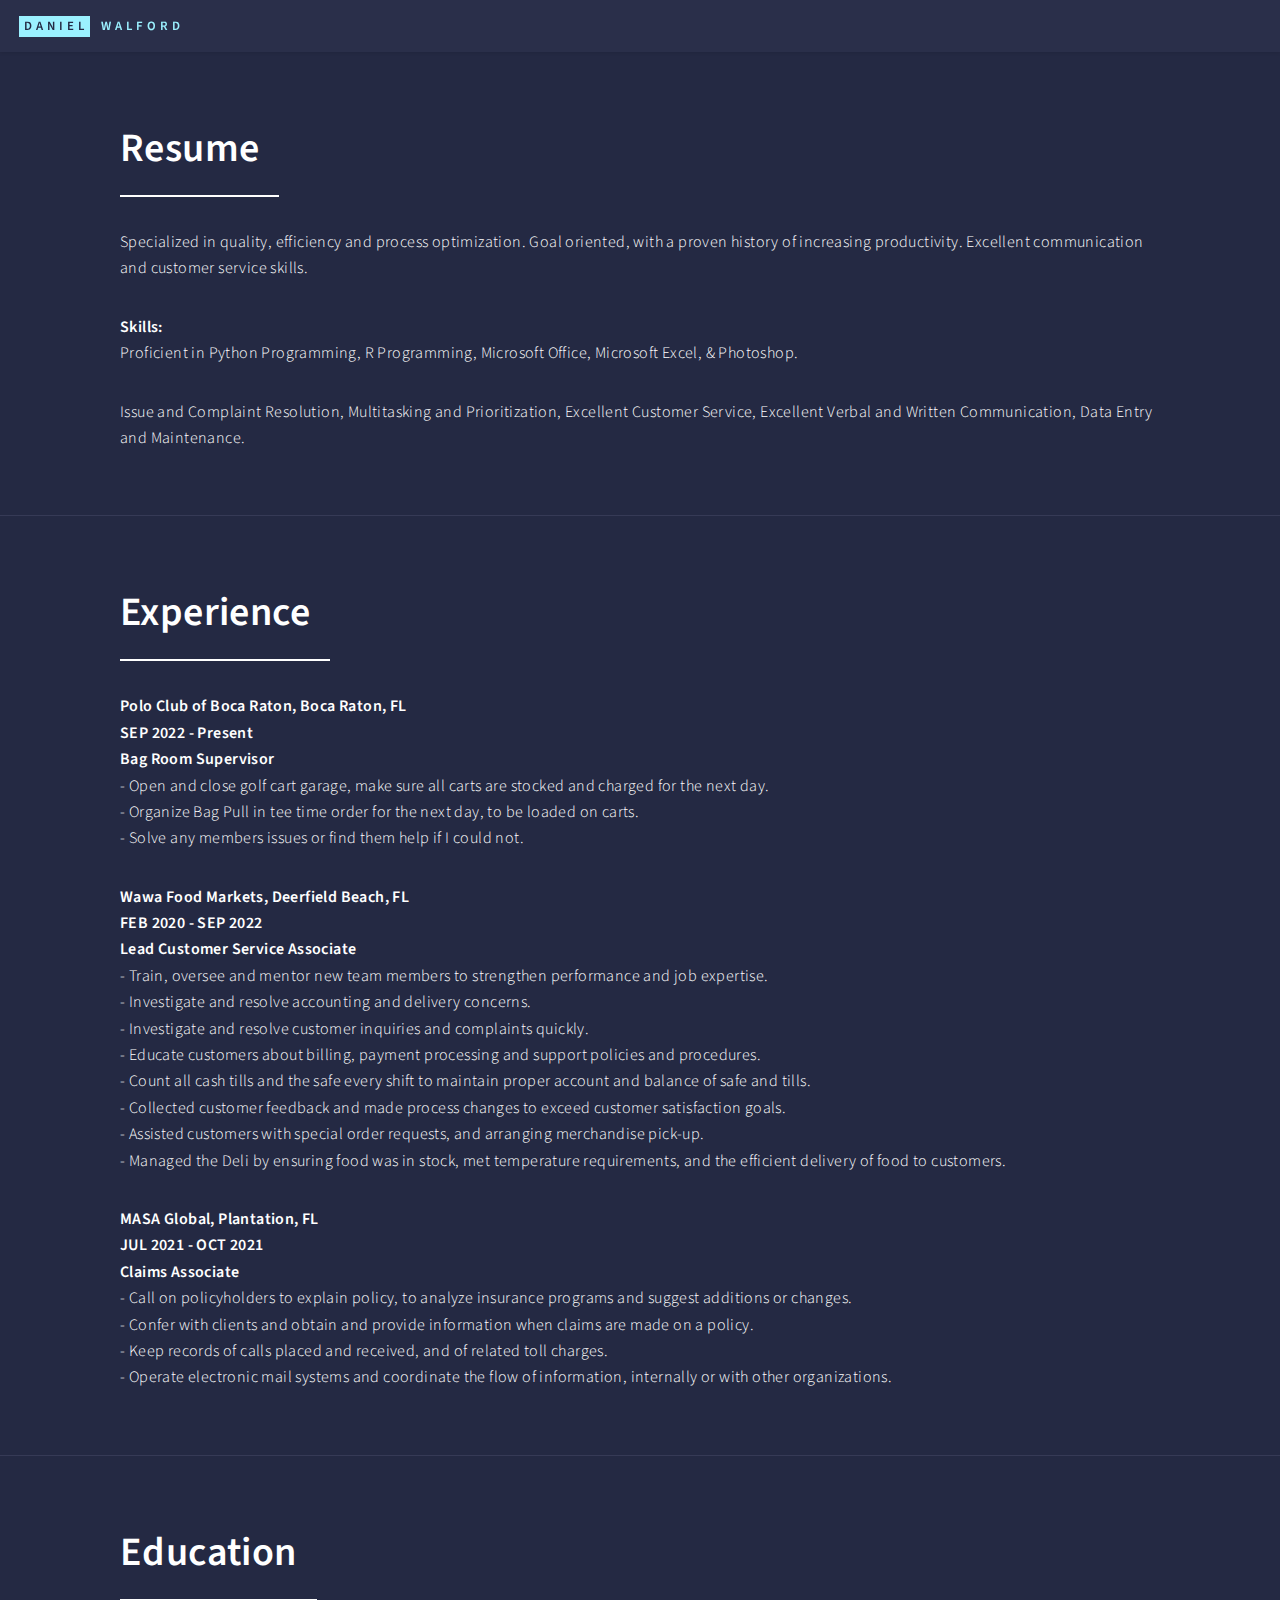
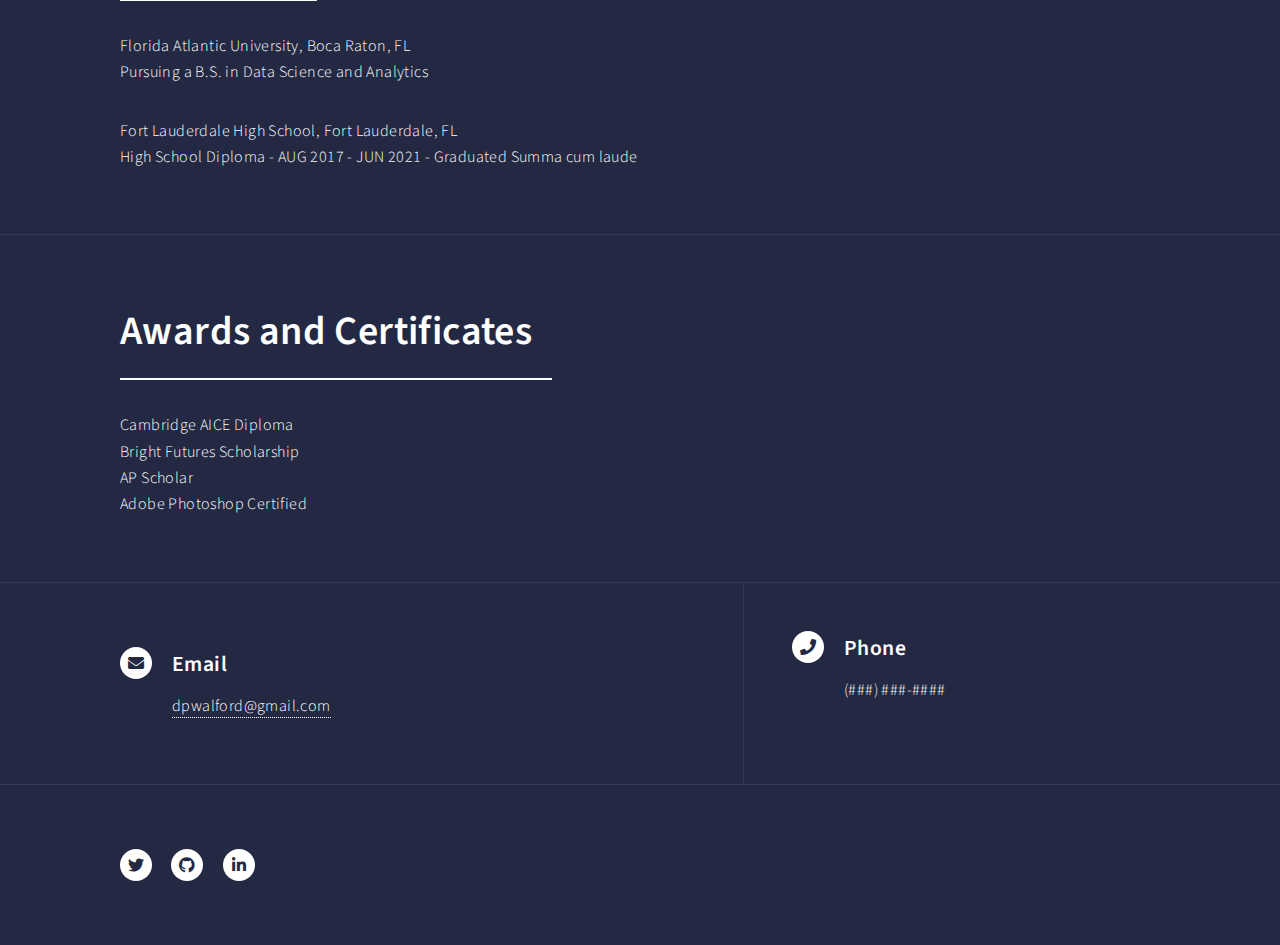
==== commit bbd02779: "Update generic.html" ====
--- a/generic.html
+++ b/generic.html
@@ -6,7 +6,7 @@
 -->
 <html>
 	<head>
-		<title>Generic - Forty by HTML5 UP</title>
+		<title>Daniel Walford</title>
 		<meta charset="utf-8" />
 		<meta name="viewport" content="width=device-width, initial-scale=1, user-scalable=no" />
 		<link rel="stylesheet" href="assets/css/main.css" />
@@ -80,7 +80,7 @@
 									<div class="contact-method">
 										<span class="icon solid alt fa-phone"></span>
 										<h3>Phone</h3>
-										<span>(954) 655-1061</span>
+										<span>(###) ###-####</span>
 									</div>
 								</section>
 							</section>
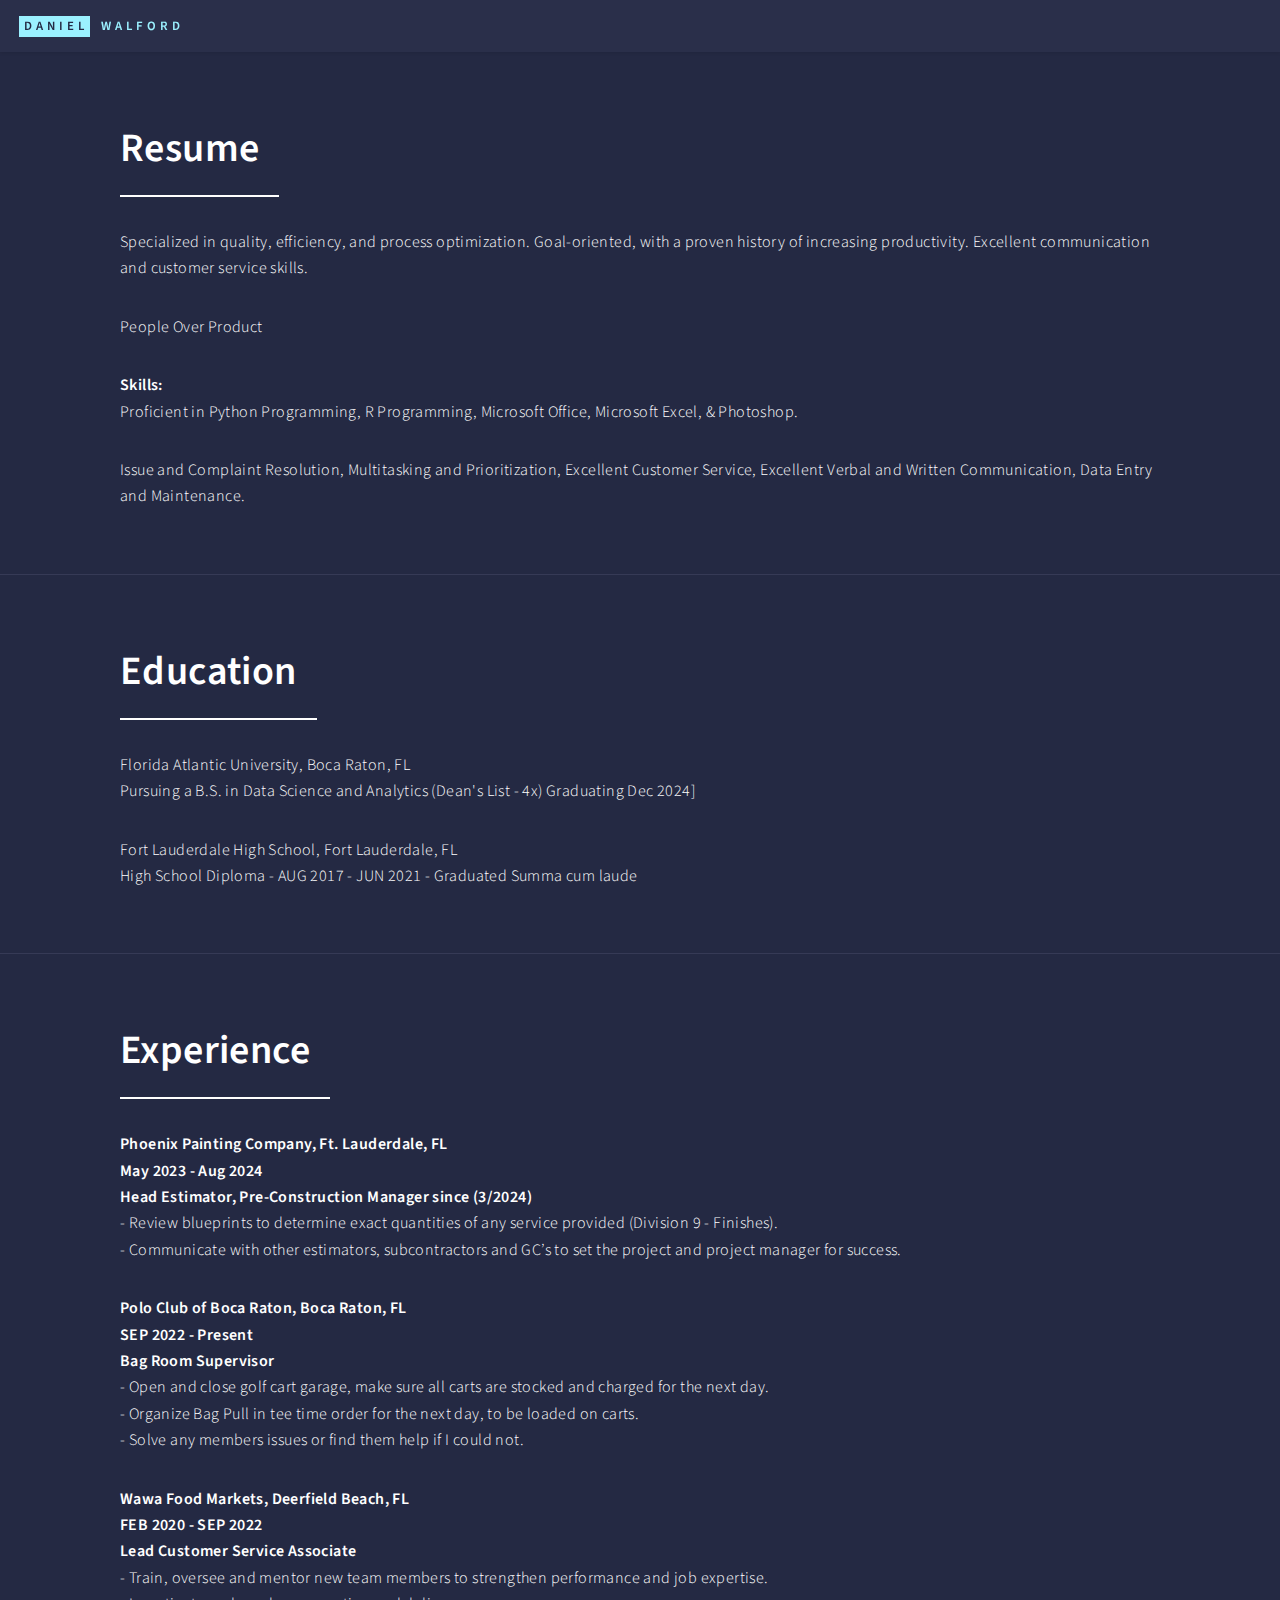
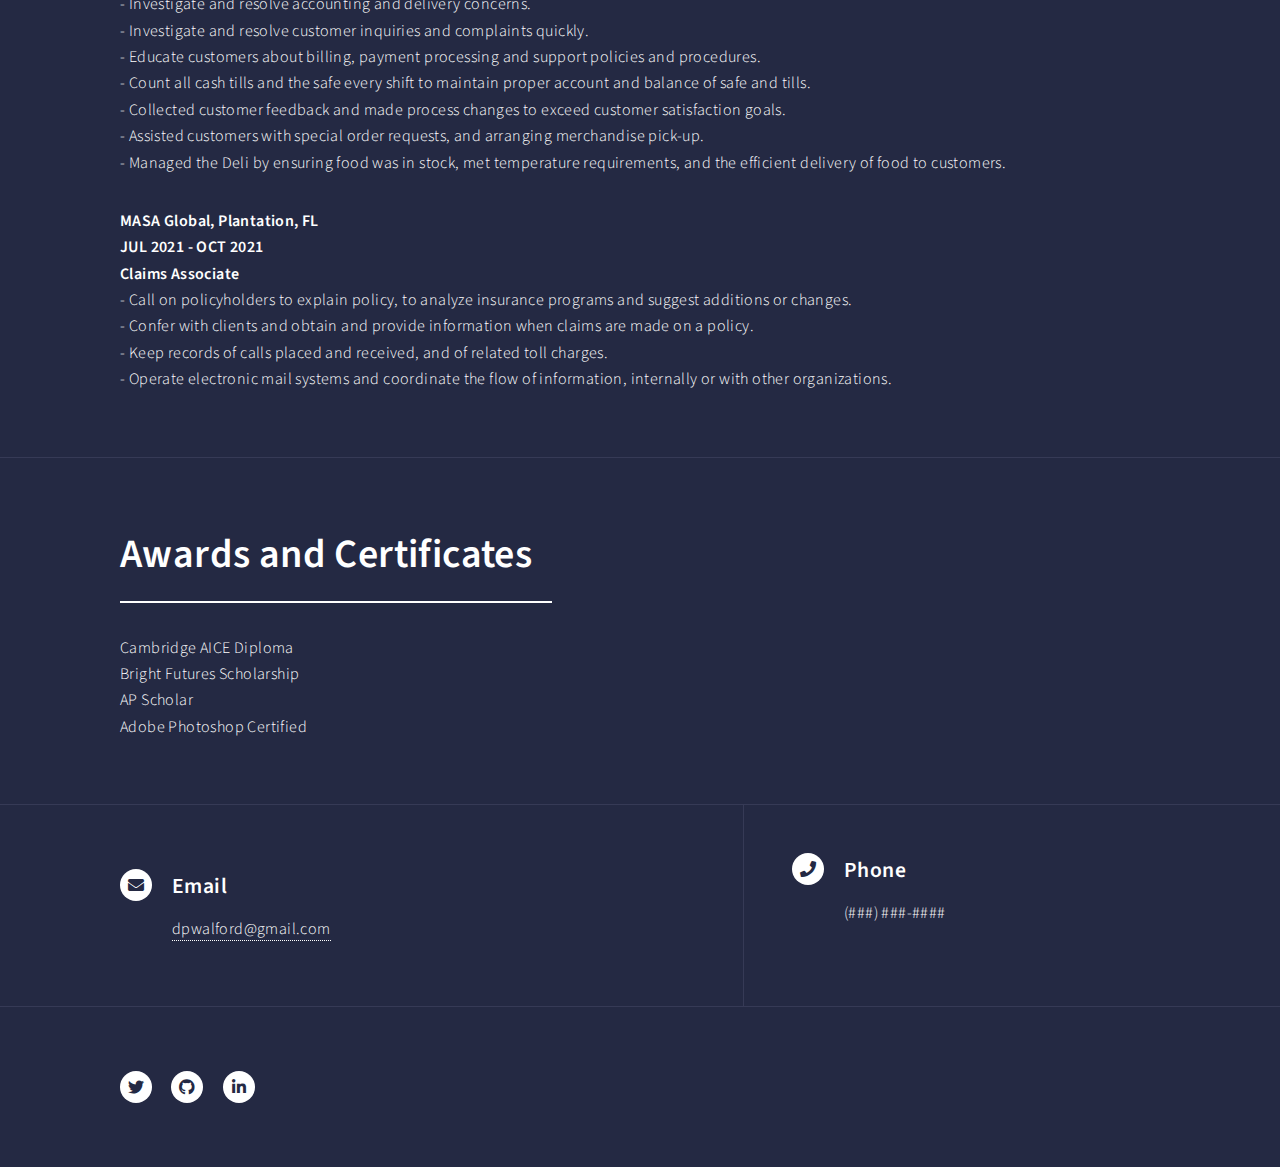
==== commit 856a0038: "Update generic.html" ====
--- a/generic.html
+++ b/generic.html
@@ -31,7 +31,8 @@
 									<header class="major">
 										<h1>Resume</h1>
 									</header>
-									<p>Specialized in quality, efficiency and process optimization. Goal oriented, with a proven history of increasing productivity. Excellent communication and customer service skills.</p>
+									<p>Specialized in quality, efficiency, and process optimization. Goal-oriented, with a proven history of increasing productivity. Excellent communication and customer service skills.</p>
+									<p>People Over Product</p>
 									<p><b>Skills:</b><br> Proficient in Python Programming, R Programming, Microsoft Office, Microsoft Excel, & Photoshop.</p>
 									<p>Issue and Complaint Resolution, Multitasking and Prioritization, Excellent Customer Service, Excellent Verbal and Written Communication, Data Entry and Maintenance.</p>
 								</div>
@@ -39,20 +40,22 @@
 							<section id="one">
 								<div class="inner">
 									<header class="major">
+										<h1>Education</h1>
+									</header>
+									<p> Florida Atlantic University, Boca Raton, FL<br> Pursuing a B.S. in Data Science and Analytics (Dean's List - 4x) Graduating Dec 2024]</p>
+									<p>Fort Lauderdale High School, Fort Lauderdale, FL<br> High School Diploma - AUG  2017 - JUN 2021 - Graduated Summa cum laude</p>
+							</section>
+							<section id="one">
+								<div class="inner">
+									<header class="major">
 										<h1>Experience</h1>
 									</header>
+									<p><b>Phoenix Painting Company, Ft. Lauderdale, FL<br> May 2023 - Aug 2024<br> Head Estimator, Pre-Construction Manager since (3/2024)</b><br> - Review blueprints to determine exact quantities of any service provided (Division 9 - Finishes).<br> - Communicate with other estimators, subcontractors and GC’s to set the project and project manager for success. </p>
 									<p><b>Polo Club of Boca Raton, Boca Raton, FL<br> SEP 2022 - Present<br> Bag Room Supervisor</b><br> - Open and close golf cart garage, make sure all carts are stocked and charged for the next day.<br> - Organize Bag Pull in tee time order for the next day, to be loaded on carts.<br> - Solve any members issues or find them help if I could not.</p>
 									<p><b>Wawa Food Markets, Deerfield Beach, FL<br> FEB 2020 - SEP 2022<br> Lead Customer Service Associate </b><br> - Train, oversee and mentor new team members to strengthen performance and job expertise.<br> - Investigate and resolve accounting and delivery concerns.<br> - Investigate and resolve customer inquiries and complaints quickly.<br> - Educate customers about billing, payment processing and support policies and procedures.<br> - Count all cash tills and the safe every shift to maintain proper account and balance of safe and tills.<br> - Collected customer feedback and made process changes to exceed customer satisfaction goals.<br> - Assisted customers with special order requests, and arranging merchandise pick-up.<br> - Managed the Deli by ensuring food was in stock, met temperature requirements, and the efficient delivery of food to customers.</p>
 									<p><b>MASA Global, Plantation, FL<br>  JUL 2021 - OCT 2021<br> Claims Associate</b><br> - Call on policyholders to explain policy, to analyze insurance programs and suggest additions or changes.<br> - Confer with clients and obtain and provide information when claims are made on a policy.<br> - Keep records of calls placed and received, and of related toll charges.<br> - Operate electronic mail systems and coordinate the flow of information, internally or with other organizations.
 							</section>
-							<section id="one">
-								<div class="inner">
-									<header class="major">
-										<h1>Education</h1>
-									</header>
-									<p> Florida Atlantic University, Boca Raton, FL<br> Pursuing a B.S. in Data Science and Analytics</p>
-									<p>Fort Lauderdale High School, Fort Lauderdale, FL<br> High School Diploma - AUG  2017 - JUN 2021 - Graduated Summa cum laude</p>
-							</section>
+							
 							<section id="one">
 								<div class="inner">
 									<header class="major">
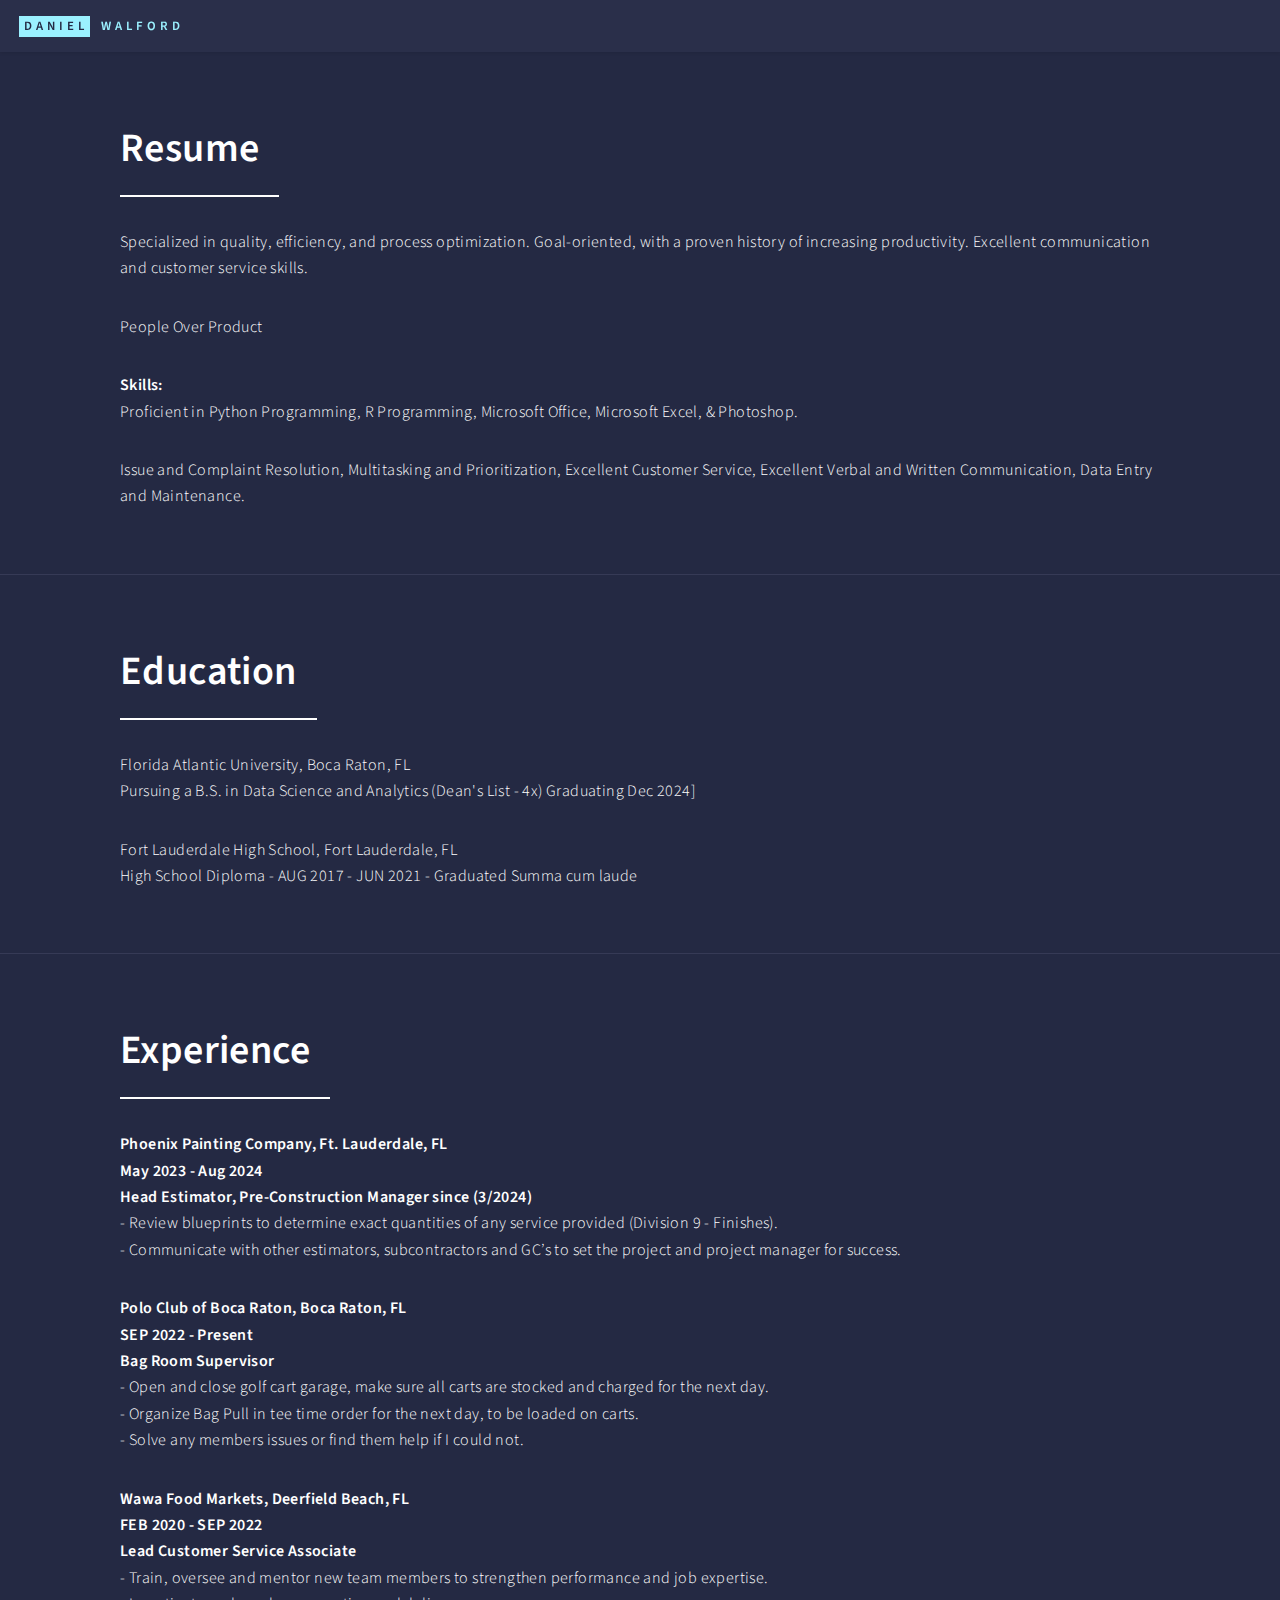
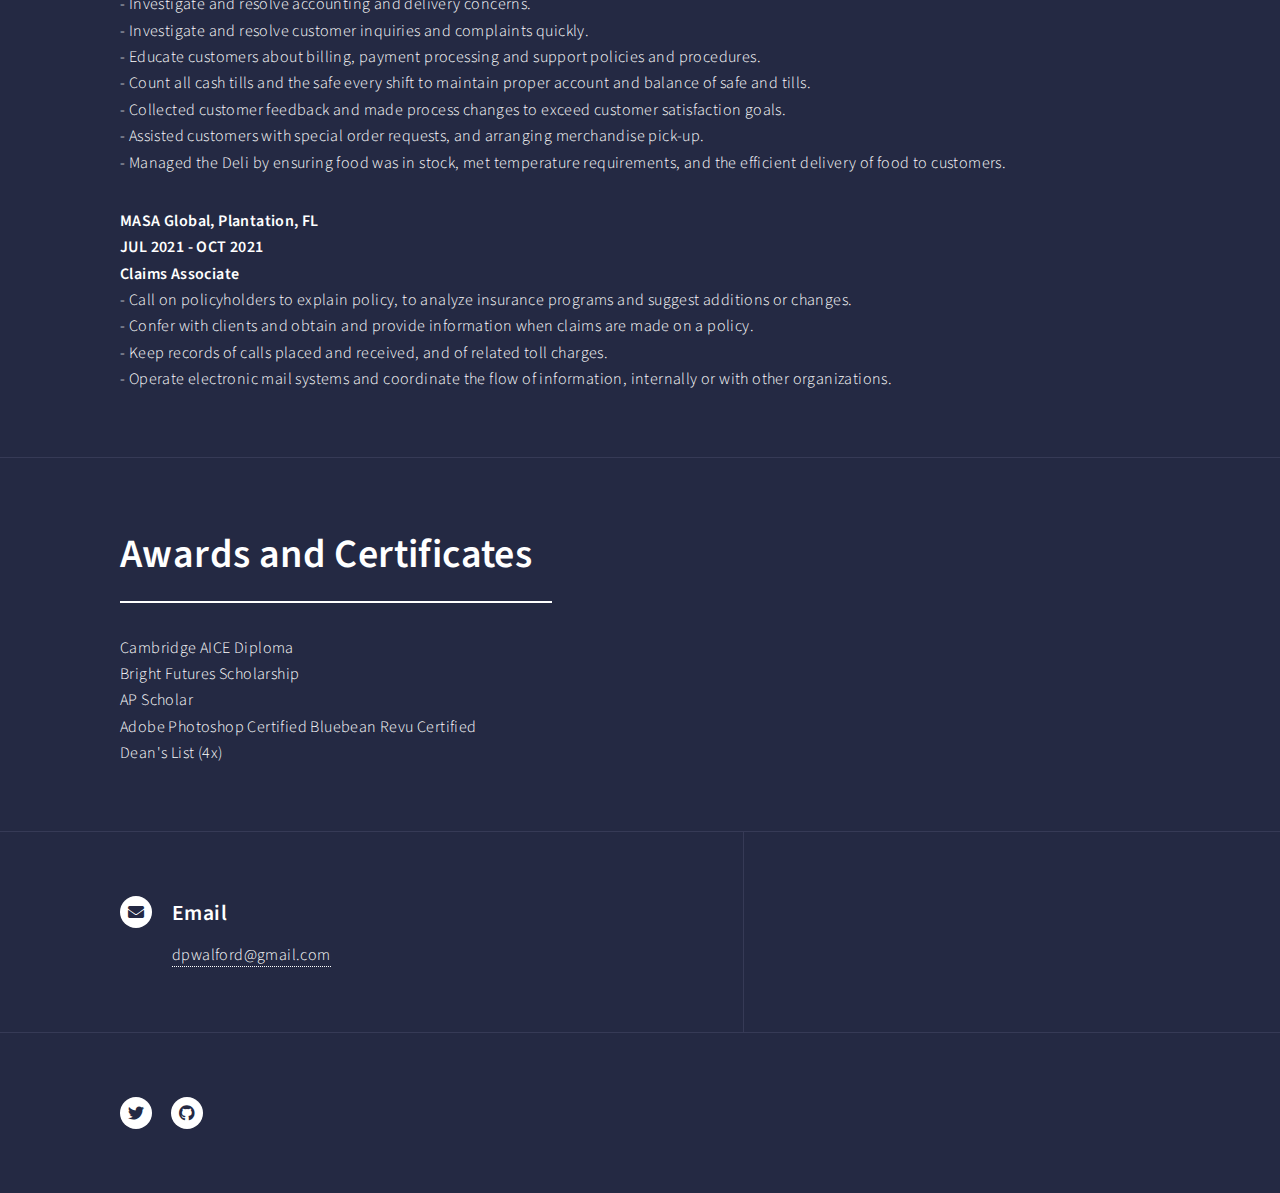
==== commit c108797e: "Update generic.html" ====
--- a/generic.html
+++ b/generic.html
@@ -61,7 +61,7 @@
 									<header class="major">
 										<h1>Awards and Certificates</h1>
 									</header>
-									<p> Cambridge AICE Diploma<br> Bright Futures Scholarship<br> AP Scholar<br> Adobe Photoshop Certified </p>
+									<p> Cambridge AICE Diploma<br> Bright Futures Scholarship<br> AP Scholar<br> Adobe Photoshop Certified<be> Bluebean Revu Certified<br> Dean's List (4x) </p>
 							</section>
 						
 
@@ -78,14 +78,6 @@
 									</div>
 							</section>
 							<section class="split">
-								
-								<section>
-									<div class="contact-method">
-										<span class="icon solid alt fa-phone"></span>
-										<h3>Phone</h3>
-										<span>(###) ###-####</span>
-									</div>
-								</section>
 							</section>
 						</div>
 					</section>
@@ -94,9 +86,8 @@
 					<footer id="footer">
 						<div class="inner">
 							<ul class="icons">
-								<li><a href="https://twitter.com/DanielWalford_" class="icon brands alt fa-twitter"><span class="label">Twitter</span></a></li>
+								<li><a href="https://twitter.com/onlyoverdan" class="icon brands alt fa-twitter"><span class="label">Twitter</span></a></li>
 								<li><a href="https://github.com/dpwalford" class="icon brands alt fa-github"><span class="label">GitHub</span></a></li>
-								<li><a href="https://www.linkedin.com/" class="icon brands alt fa-linkedin-in"><span class="label">LinkedIn</span></a></li>
 						</div>
 					</footer>
 
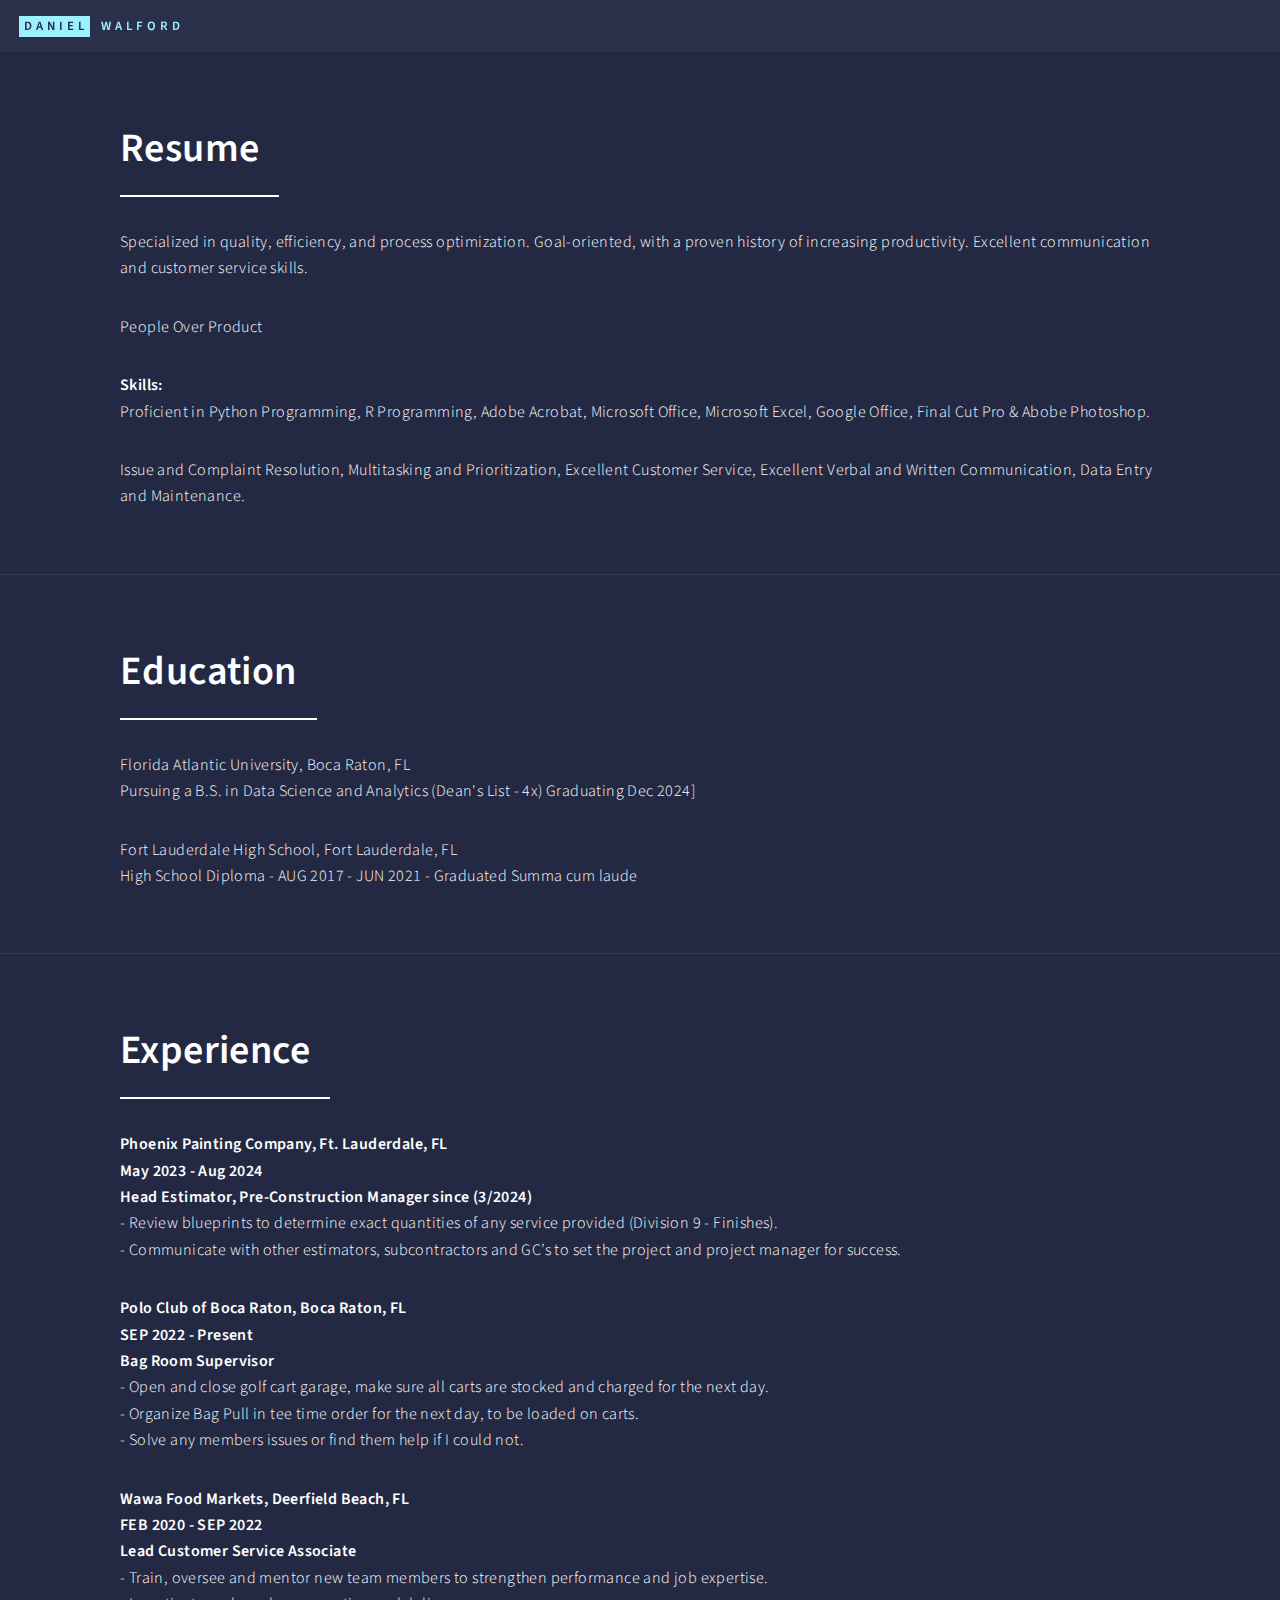
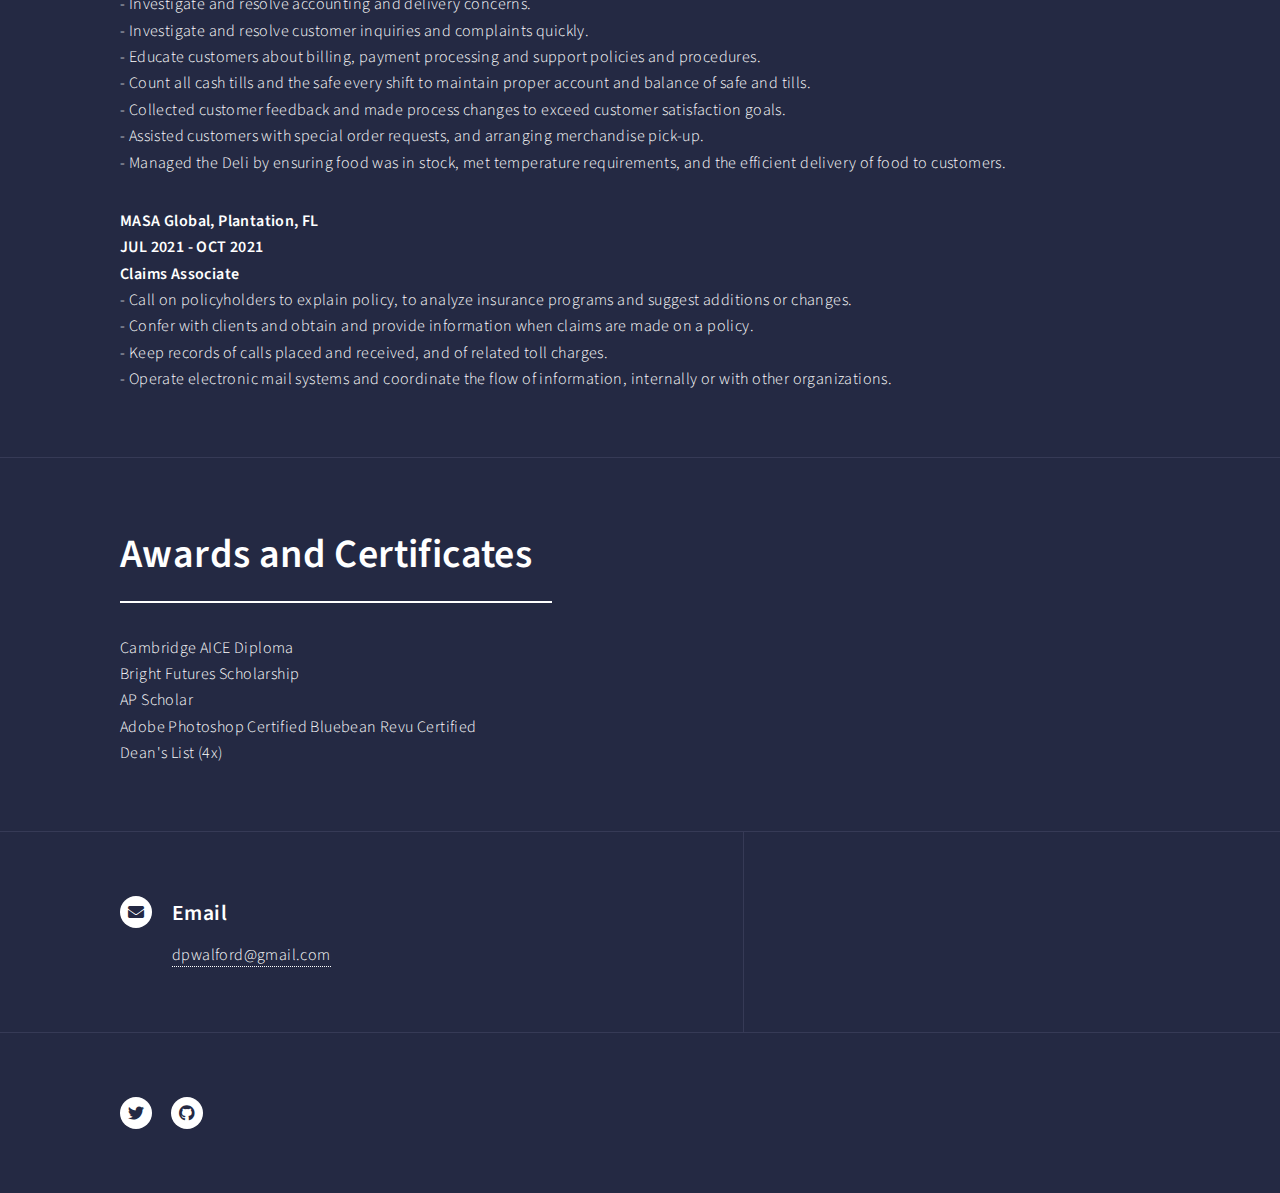
==== commit 45ee2e64: "Update generic.html" ====
--- a/generic.html
+++ b/generic.html
@@ -33,7 +33,7 @@
 									</header>
 									<p>Specialized in quality, efficiency, and process optimization. Goal-oriented, with a proven history of increasing productivity. Excellent communication and customer service skills.</p>
 									<p>People Over Product</p>
-									<p><b>Skills:</b><br> Proficient in Python Programming, R Programming, Microsoft Office, Microsoft Excel, & Photoshop.</p>
+									<p><b>Skills:</b><br> Proficient in Python Programming, R Programming, Adobe Acrobat, Microsoft Office, Microsoft Excel, Google Office, Final Cut Pro & Abobe Photoshop.</p>
 									<p>Issue and Complaint Resolution, Multitasking and Prioritization, Excellent Customer Service, Excellent Verbal and Written Communication, Data Entry and Maintenance.</p>
 								</div>
 							</section>
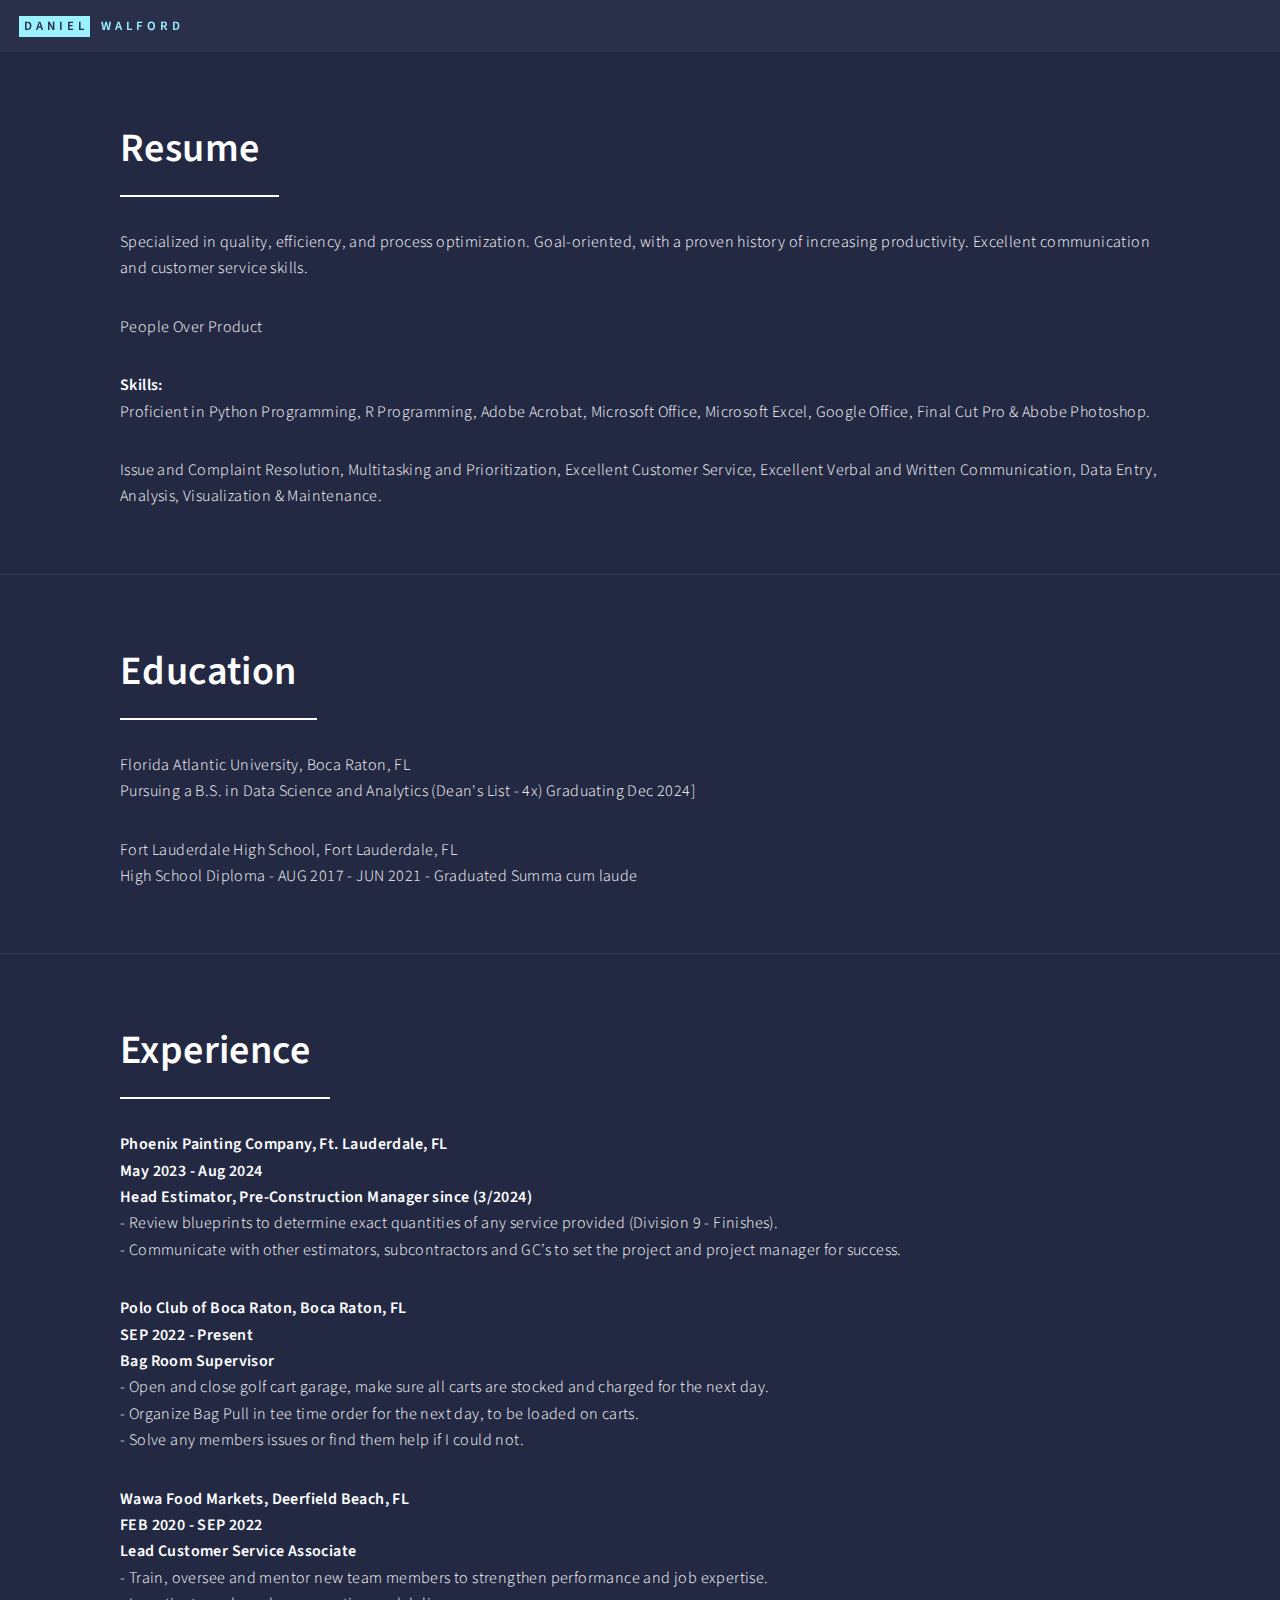
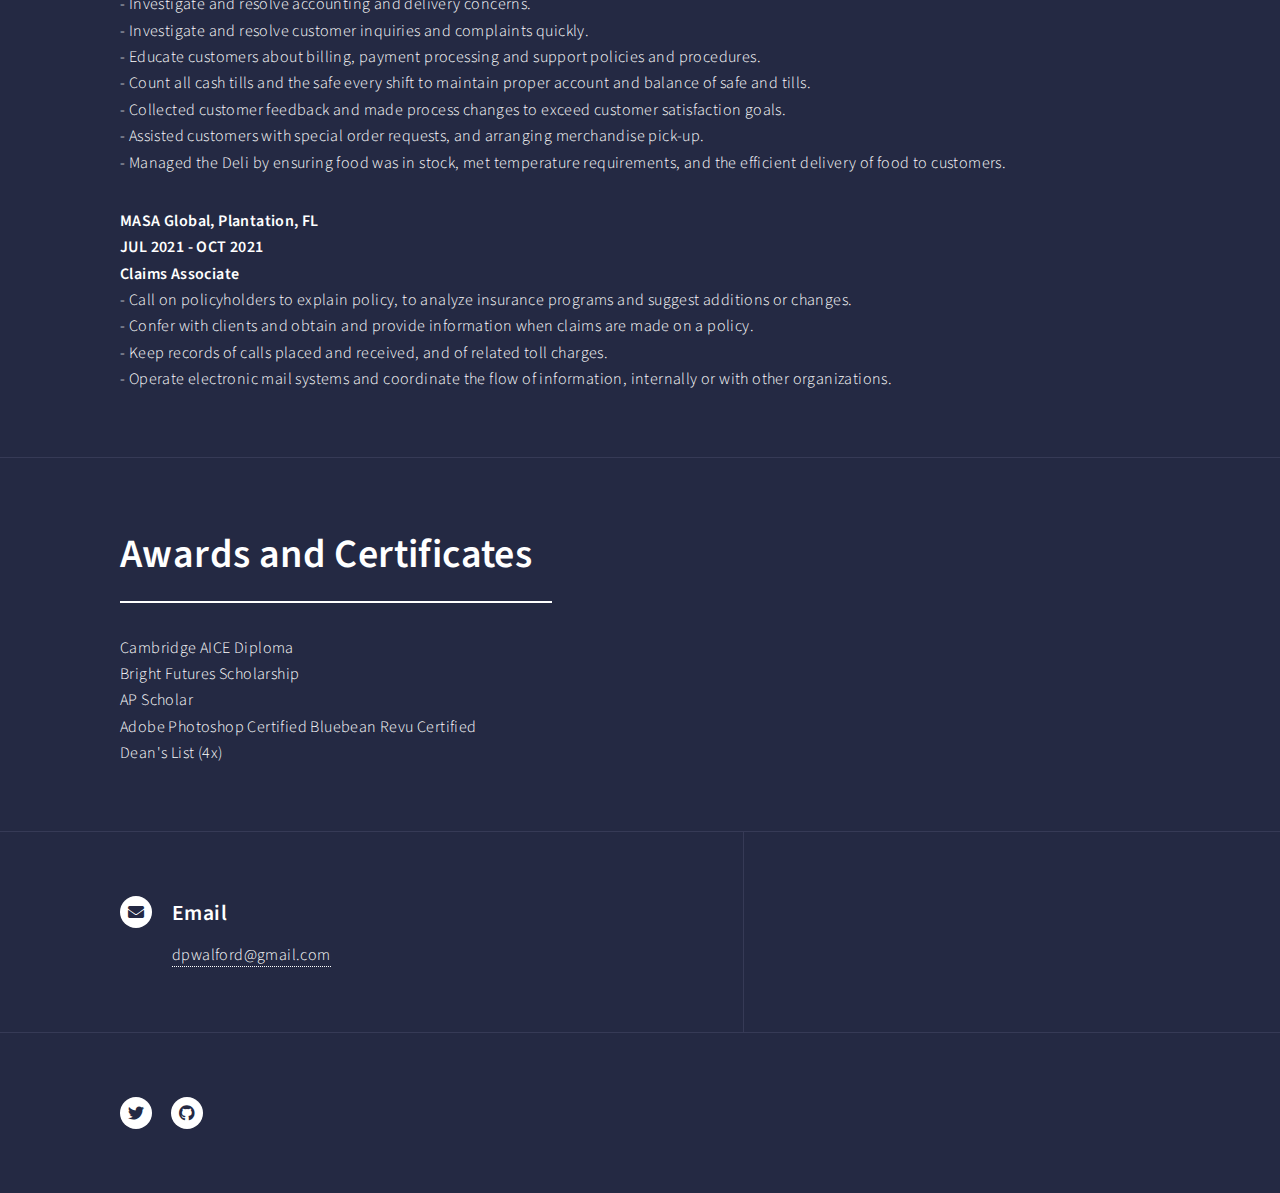
==== commit 5210d095: "Update generic.html" ====
--- a/generic.html
+++ b/generic.html
@@ -34,7 +34,7 @@
 									<p>Specialized in quality, efficiency, and process optimization. Goal-oriented, with a proven history of increasing productivity. Excellent communication and customer service skills.</p>
 									<p>People Over Product</p>
 									<p><b>Skills:</b><br> Proficient in Python Programming, R Programming, Adobe Acrobat, Microsoft Office, Microsoft Excel, Google Office, Final Cut Pro & Abobe Photoshop.</p>
-									<p>Issue and Complaint Resolution, Multitasking and Prioritization, Excellent Customer Service, Excellent Verbal and Written Communication, Data Entry and Maintenance.</p>
+									<p>Issue and Complaint Resolution, Multitasking and Prioritization, Excellent Customer Service, Excellent Verbal and Written Communication, Data Entry, Analysis, Visualization & Maintenance.</p>
 								</div>
 							</section>
 							<section id="one">
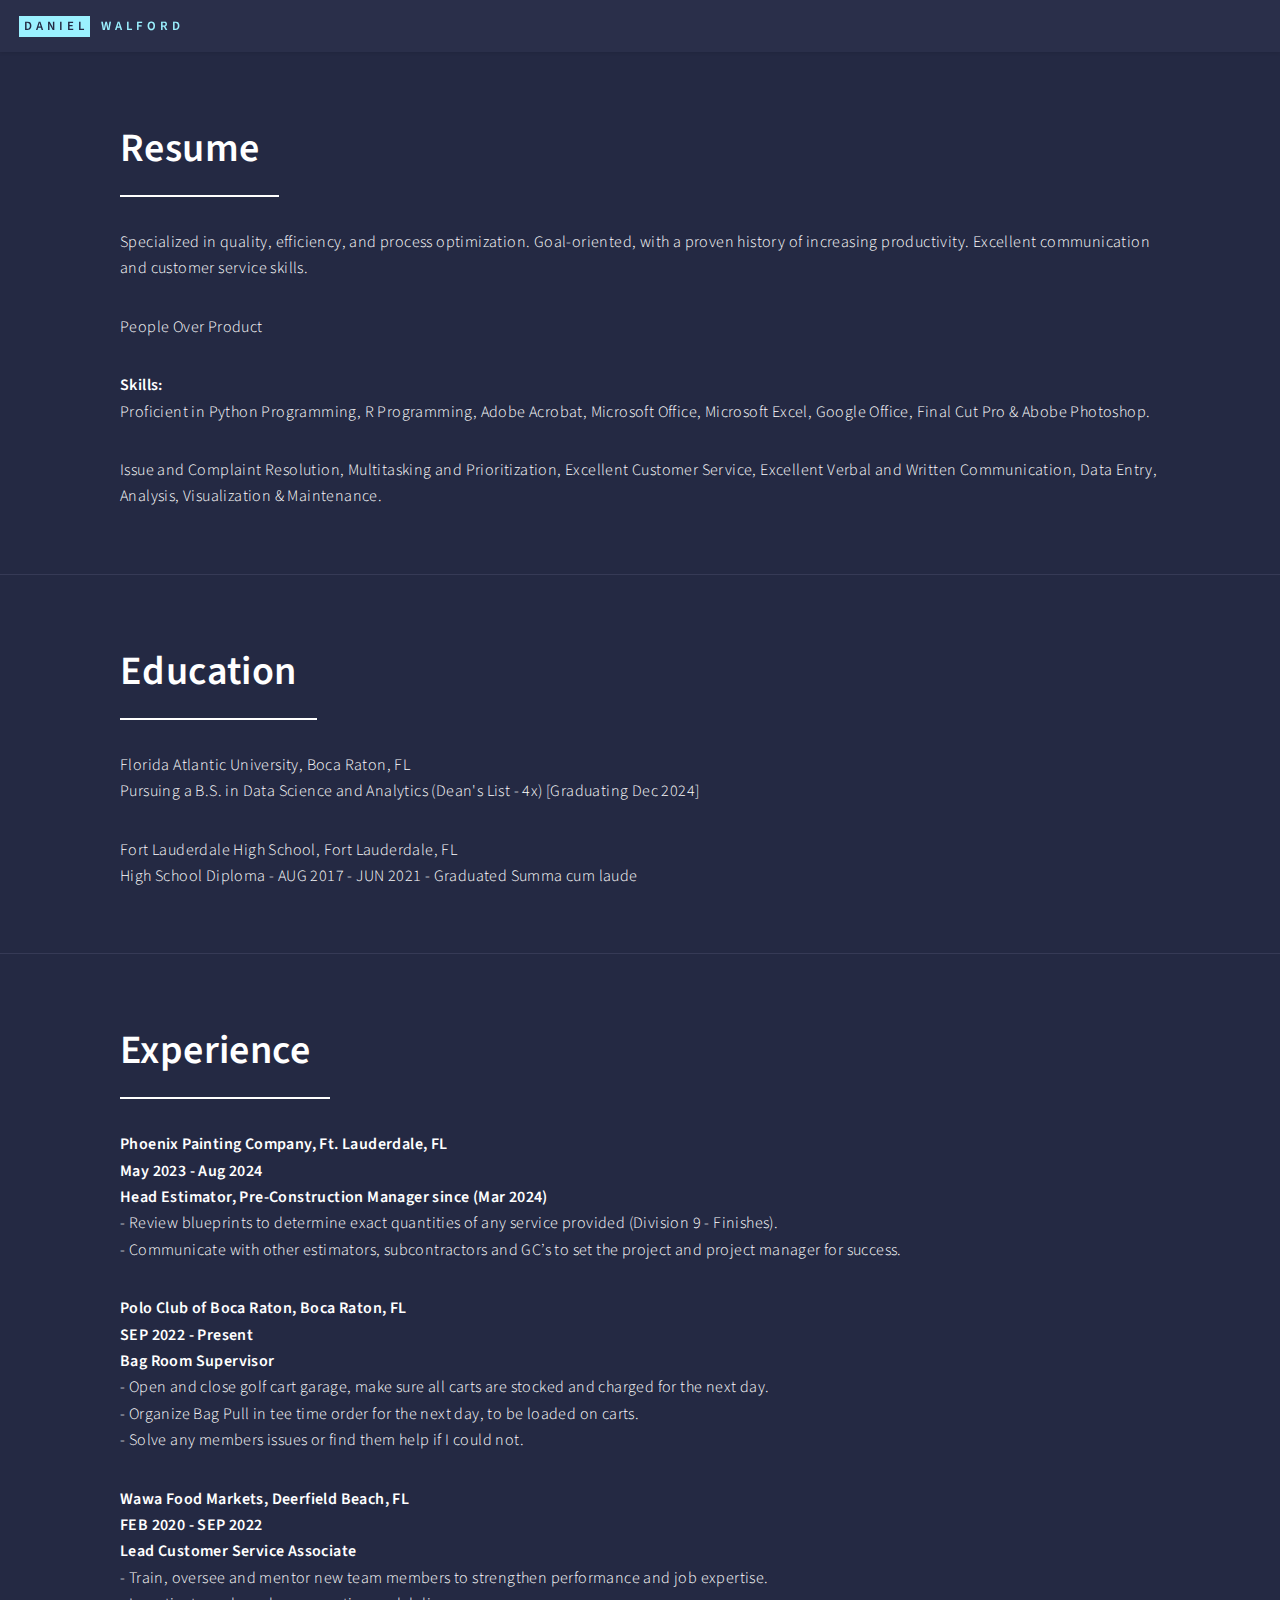
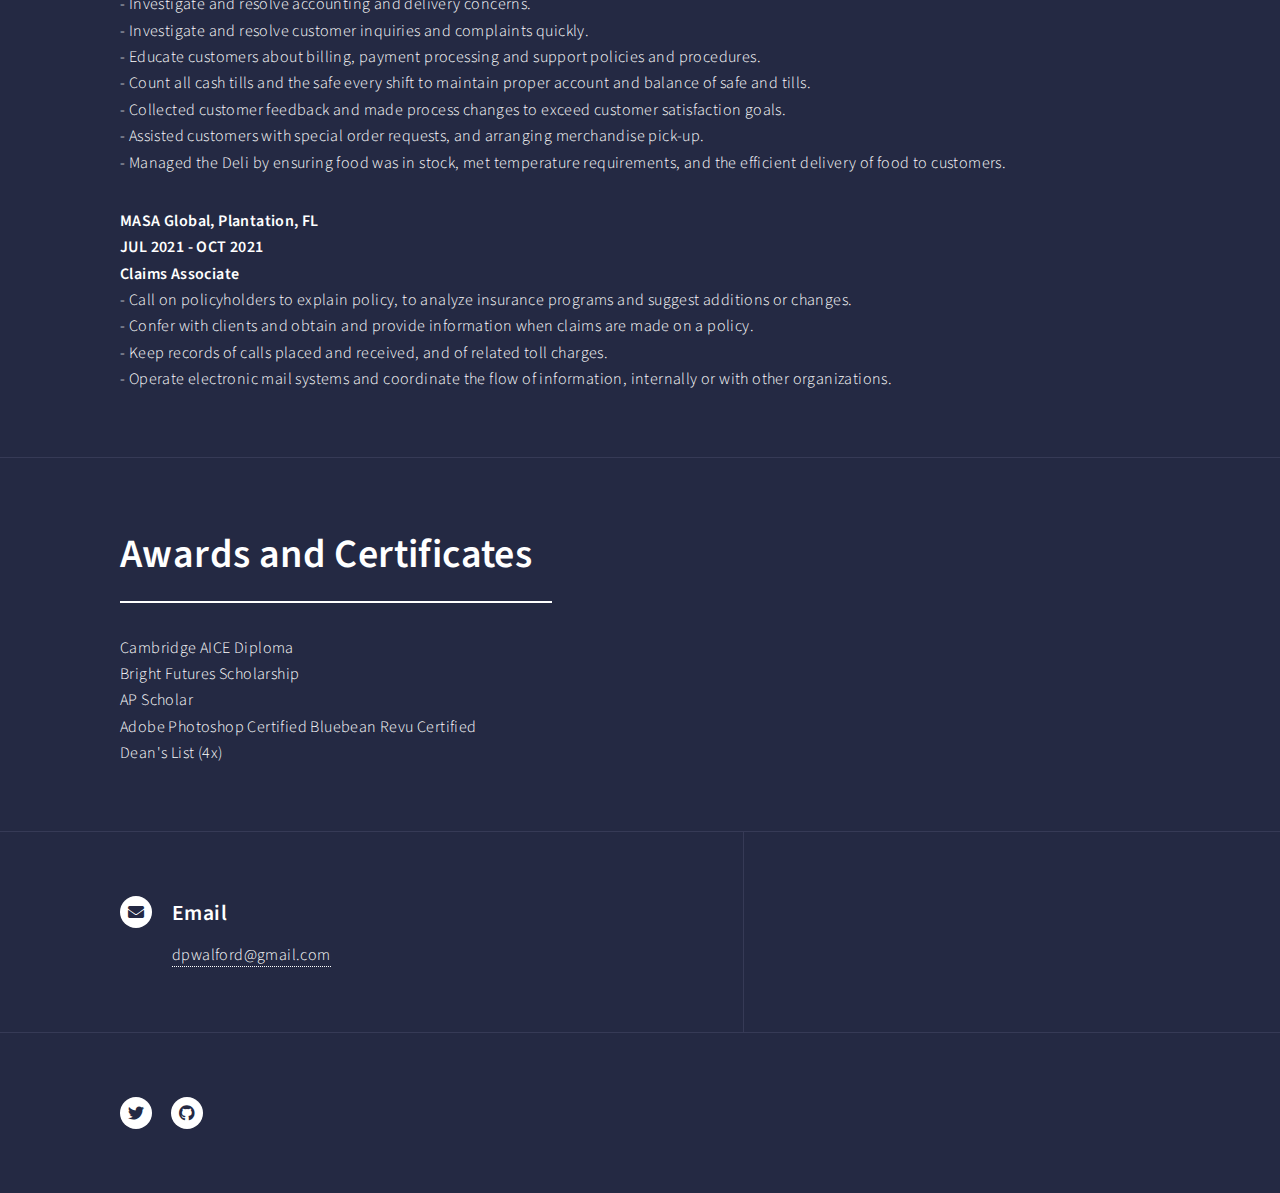
==== commit 7173a212: "Update generic.html" ====
--- a/generic.html
+++ b/generic.html
@@ -42,7 +42,7 @@
 									<header class="major">
 										<h1>Education</h1>
 									</header>
-									<p> Florida Atlantic University, Boca Raton, FL<br> Pursuing a B.S. in Data Science and Analytics (Dean's List - 4x) Graduating Dec 2024]</p>
+									<p> Florida Atlantic University, Boca Raton, FL<br> Pursuing a B.S. in Data Science and Analytics (Dean's List - 4x) [Graduating Dec 2024]</p>
 									<p>Fort Lauderdale High School, Fort Lauderdale, FL<br> High School Diploma - AUG  2017 - JUN 2021 - Graduated Summa cum laude</p>
 							</section>
 							<section id="one">
@@ -50,7 +50,7 @@
 									<header class="major">
 										<h1>Experience</h1>
 									</header>
-									<p><b>Phoenix Painting Company, Ft. Lauderdale, FL<br> May 2023 - Aug 2024<br> Head Estimator, Pre-Construction Manager since (3/2024)</b><br> - Review blueprints to determine exact quantities of any service provided (Division 9 - Finishes).<br> - Communicate with other estimators, subcontractors and GC’s to set the project and project manager for success. </p>
+									<p><b>Phoenix Painting Company, Ft. Lauderdale, FL<br> May 2023 - Aug 2024<br> Head Estimator, Pre-Construction Manager since (Mar 2024)</b><br> - Review blueprints to determine exact quantities of any service provided (Division 9 - Finishes).<br> - Communicate with other estimators, subcontractors and GC’s to set the project and project manager for success. </p>
 									<p><b>Polo Club of Boca Raton, Boca Raton, FL<br> SEP 2022 - Present<br> Bag Room Supervisor</b><br> - Open and close golf cart garage, make sure all carts are stocked and charged for the next day.<br> - Organize Bag Pull in tee time order for the next day, to be loaded on carts.<br> - Solve any members issues or find them help if I could not.</p>
 									<p><b>Wawa Food Markets, Deerfield Beach, FL<br> FEB 2020 - SEP 2022<br> Lead Customer Service Associate </b><br> - Train, oversee and mentor new team members to strengthen performance and job expertise.<br> - Investigate and resolve accounting and delivery concerns.<br> - Investigate and resolve customer inquiries and complaints quickly.<br> - Educate customers about billing, payment processing and support policies and procedures.<br> - Count all cash tills and the safe every shift to maintain proper account and balance of safe and tills.<br> - Collected customer feedback and made process changes to exceed customer satisfaction goals.<br> - Assisted customers with special order requests, and arranging merchandise pick-up.<br> - Managed the Deli by ensuring food was in stock, met temperature requirements, and the efficient delivery of food to customers.</p>
 									<p><b>MASA Global, Plantation, FL<br>  JUL 2021 - OCT 2021<br> Claims Associate</b><br> - Call on policyholders to explain policy, to analyze insurance programs and suggest additions or changes.<br> - Confer with clients and obtain and provide information when claims are made on a policy.<br> - Keep records of calls placed and received, and of related toll charges.<br> - Operate electronic mail systems and coordinate the flow of information, internally or with other organizations.
